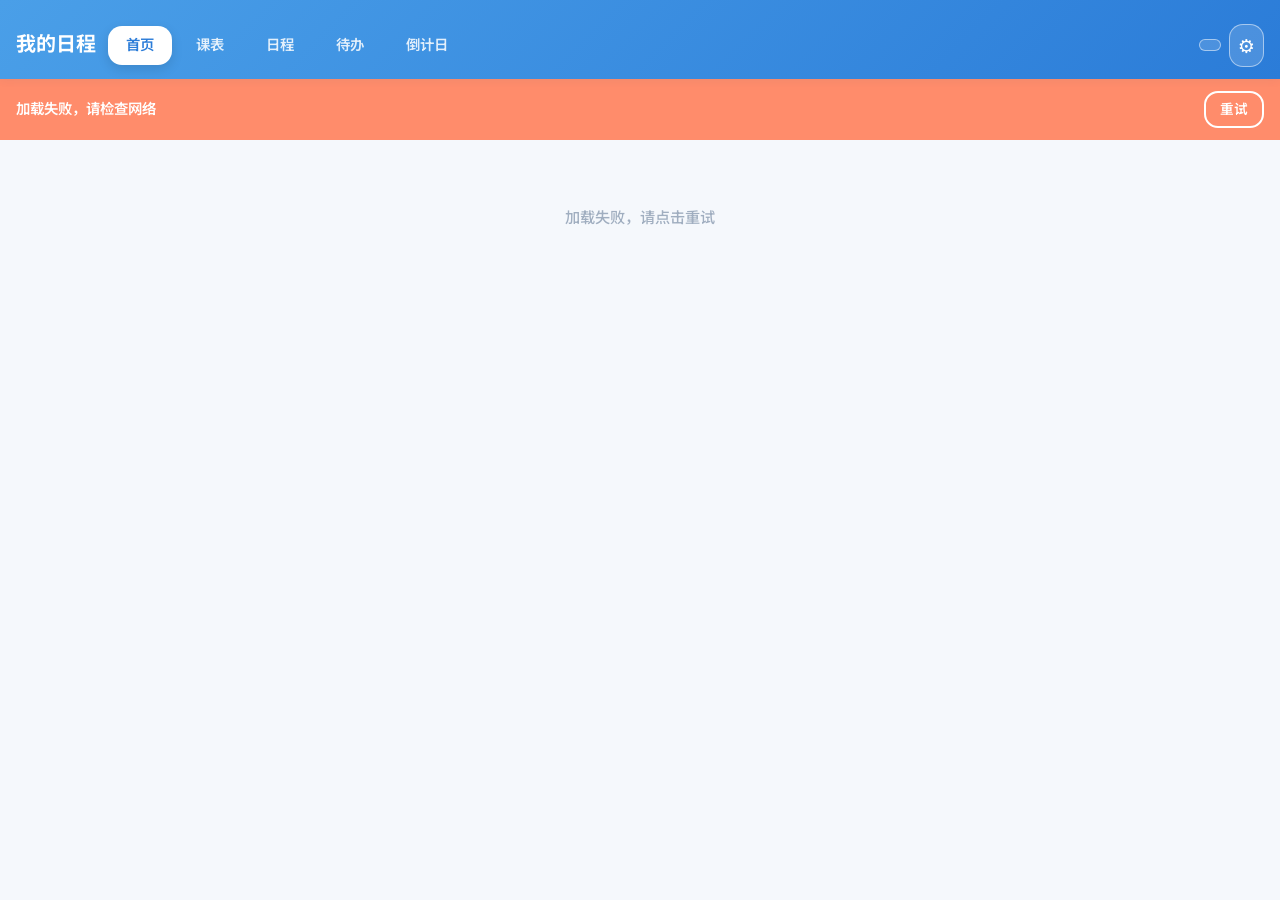
==== web/index.html @ 9f1f62eb "Initial commit: 个人日程管理系统（郭建琦/北航版本） - 周课表、日程活动、待办事项、倒计日功能 - 蓝白卡通可爱风格 UI - 包含北航 37 门课程数据（_seed_guo.jso" ====
<!DOCTYPE html>
<html lang="zh-CN">
<head>
  <meta charset="UTF-8">
  <meta name="viewport" content="width=device-width, initial-scale=1.0, viewport-fit=cover">
  <meta name="theme-color" content="#4A9FE8">
  <meta name="apple-mobile-web-app-status-bar-style" content="black-translucent">
  <title>我的日程</title>
  <link rel="stylesheet" href="css/styles.css">
</head>
<body>
  <div id="app">
    <header id="top-bar">
      <span class="app-title">我的日程</span>
      <nav id="tab-nav">
        <button class="tab active" data-tab="home">首页</button>
        <button class="tab" data-tab="timetable">课表</button>
        <button class="tab" data-tab="activities">日程</button>
        <button class="tab" data-tab="todos">待办</button>
        <button class="tab" data-tab="countdown">倒计日</button>
      </nav>
      <div class="top-right">
        <span id="week-info"></span>
        <button id="settings-btn" aria-label="设置">⚙</button>
      </div>
    </header>
    <main id="page-content">
      <p class="loading">加载中…</p>
    </main>
    <nav id="bottom-tabs">
      <button class="btab active" data-tab="home">首页</button>
      <button class="btab" data-tab="timetable">课表</button>
      <button class="btab" data-tab="activities">日程</button>
      <button class="btab" data-tab="todos">待办</button>
      <button class="btab" data-tab="countdown">倒计日</button>
    </nav>
  </div>
  <script type="module" src="js/app.js"></script>
</body>
</html>
---- web/css/styles.css ----
/* === Blue-White Cartoon Cute Design System === */
/* Fonts: Nunito (headings/numbers) + Noto Sans SC (body) */
@import url('https://fonts.googleapis.com/css2?family=Nunito:wght@400;500;600;700&family=Noto+Sans+SC:wght@400;500;600;700&display=swap');

/* === Design Tokens === */
:root {
  --primary: #4A9FE8;
  --primary-dark: #2B7CD8;
  --primary-light: #D6EBFF;

  --white: #FFFFFF;
  --bg-secondary: #F5F8FC;
  --border: #E2E8F0;
  --text-primary: #2D3748;
  --text-secondary: #4A5568;
  --text-muted: #A0AEC0;

  --accent-yellow: #FFD166;
  --accent-green: #6DD5B3;
  --accent-orange: #FF8C6B;
  --accent-purple: #A5B4FC;

  --radius-sm: 8px;
  --radius-md: 14px;
  --radius-lg: 20px;
  --radius-xl: 24px;
  --radius-full: 9999px;

  --shadow-sm: 0 2px 8px rgba(44,85,120,0.06);
  --shadow-md: 0 8px 24px rgba(44,85,120,0.12);
  --shadow-lg: 0 16px 48px rgba(44,85,120,0.18);

  --transition: all 0.25s cubic-bezier(0.4, 0, 0.2, 1);

  --font-head: 'Nunito', 'Noto Sans SC', 'PingFang SC', 'Microsoft YaHei', system-ui, sans-serif;
  --font-body: 'Noto Sans SC', 'Nunito', 'PingFang SC', 'Microsoft YaHei', system-ui, sans-serif;
}

/* === Base reset === */
*, *::before, *::after { box-sizing: border-box; margin: 0; padding: 0; }
html { font-size: 16px; -webkit-text-size-adjust: 100%; }
body {
  font-family: var(--font-body);
  color: var(--text-primary);
  background: var(--bg-secondary);
  line-height: 1.6;
  min-height: 100dvh;
}
button { font: inherit; cursor: pointer; border: none; background: none; }
a { color: var(--primary); text-decoration: none; font-weight: 600; }
a:hover { color: var(--primary-dark); }

/* === Layout === */
#app { display: flex; flex-direction: column; min-height: 100dvh; }

#top-bar {
  display: flex; align-items: center; gap: 12px;
  padding: 12px 16px;
  padding-top: calc(24px + env(safe-area-inset-top, 0px));
  background: linear-gradient(135deg, var(--primary) 0%, var(--primary-dark) 100%);
  border-bottom: none;
  box-shadow: var(--shadow-sm);
  position: sticky; top: 0; z-index: 100;
}
.app-title {
  font-family: var(--font-head);
  font-weight: 700; font-size: 1.25rem;
  color: var(--white);
  white-space: nowrap;
}
#tab-nav { display: none; gap: 6px; }
#tab-nav .tab {
  padding: 8px 18px;
  border: none;
  border-radius: var(--radius-md);
  font-family: var(--font-head);
  font-size: 0.9rem; font-weight: 600;
  color: rgba(255,255,255,0.85);
  background: transparent;
  transition: var(--transition);
}
#tab-nav .tab:hover {
  background: rgba(255,255,255,0.18);
  color: var(--white);
}
#tab-nav .tab.active {
  background: var(--white);
  color: var(--primary-dark);
  box-shadow: 0 4px 12px rgba(0,0,0,0.12);
}
.top-right { margin-left: auto; display: flex; align-items: center; gap: 8px; }
#week-info {
  font-family: var(--font-head);
  font-size: 0.8rem; font-weight: 600;
  color: var(--white);
  cursor: pointer;
  padding: 5px 10px;
  border: 1.5px solid rgba(255,255,255,0.5);
  background: rgba(255,255,255,0.15);
  border-radius: var(--radius-md);
  transition: var(--transition);
  white-space: nowrap;
}
#week-info:hover {
  background: rgba(255,255,255,0.28);
}
#settings-btn {
  font-size: 1.2rem;
  padding: 5px 8px;
  border: 1.5px solid rgba(255,255,255,0.5);
  background: rgba(255,255,255,0.15);
  border-radius: var(--radius-md);
  cursor: pointer;
  color: var(--white);
  transition: var(--transition);
}
#settings-btn:hover {
  background: rgba(255,255,255,0.28);
}

#page-content {
  flex: 1; padding: 16px; padding-bottom: 80px;
  max-width: 980px; width: 100%; margin: 0 auto;
}

#bottom-tabs {
  display: flex; position: fixed; bottom: 0; left: 0; right: 0;
  background: var(--white);
  border-top: 1px solid var(--border);
  box-shadow: 0 -2px 8px rgba(44,85,120,0.06);
  z-index: 100;
  padding: 6px 0 env(safe-area-inset-bottom, 0);
}
#bottom-tabs .btab {
  flex: 1; padding: 10px 0;
  font-family: var(--font-head);
  font-size: 0.9rem; font-weight: 600;
  color: var(--text-muted);
  text-align: center;
  transition: var(--transition);
  border-radius: var(--radius-md);
}
#bottom-tabs .btab.active {
  color: var(--primary);
  background: var(--primary-light);
}

.loading {
  text-align: center; padding: 40px;
  font-family: var(--font-head);
  font-weight: 600; font-size: 1rem;
  color: var(--text-secondary);
}
.empty-state {
  text-align: center; padding: 40px 20px;
  font-family: var(--font-body);
  font-weight: 500; font-size: 0.95rem;
  color: var(--text-muted);
}

.empty-state-card {
  text-align: center;
  padding: 32px 20px;
  background: var(--white);
  border: 2px dashed var(--border);
  border-radius: var(--radius-lg);
  margin-bottom: 8px;
}
.empty-state-card .empty-text {
  font-family: var(--font-head);
  font-size: 1rem; font-weight: 700;
  color: var(--text-secondary);
  margin-bottom: 4px;
}
.empty-state-card .empty-subtext {
  font-size: 0.85rem; font-weight: 500;
  color: var(--text-muted);
}

/* === Desktop === */
@media (min-width: 768px) {
  #tab-nav { display: flex; }
  #bottom-tabs { display: none; }
  #page-content { padding: 24px; padding-bottom: 40px; }
}

/* === Buttons === */
.btn {
  display: inline-flex; align-items: center; justify-content: center; gap: 6px;
  padding: 12px 28px;
  border: none;
  border-radius: var(--radius-md);
  font-family: var(--font-head);
  font-size: 0.95rem; font-weight: 600;
  box-shadow: var(--shadow-sm);
  transition: var(--transition);
}
.btn:active:not(:disabled) {
  transform: translateY(0);
  box-shadow: none;
}
.btn:disabled { opacity: 0.5; cursor: not-allowed; }
.btn-primary {
  background: var(--primary);
  color: var(--white);
  box-shadow: 0 4px 12px rgba(74,159,232,0.3);
}
.btn-primary:hover:not(:disabled) {
  background: var(--primary-dark);
  transform: translateY(-2px);
  box-shadow: 0 8px 20px rgba(74,159,232,0.4);
}
.btn-secondary {
  background: var(--white);
  color: var(--primary);
  border: 2px solid var(--primary);
}
.btn-secondary:hover:not(:disabled) {
  background: var(--primary-light);
  transform: translateY(-2px);
  border-color: var(--primary-dark);
}
.btn-danger {
  background: var(--accent-orange);
  color: var(--white);
  box-shadow: 0 4px 12px rgba(255,140,107,0.3);
}
.btn-danger:hover:not(:disabled) {
  background: #e67350;
  transform: translateY(-2px);
}
.btn-sm { padding: 8px 16px; font-size: 0.85rem; }
.btn-icon {
  padding: 8px;
  border: 2px solid var(--border);
  border-radius: var(--radius-md);
  background: var(--white);
  transition: var(--transition);
}
.btn-icon:hover {
  border-color: var(--primary);
  background: var(--primary-light);
  transform: translateY(-2px);
  box-shadow: var(--shadow-sm);
}

/* === Toast === */
.toast-container {
  position: fixed; bottom: 80px; left: 50%; transform: translateX(-50%);
  z-index: 1000; display: flex; flex-direction: column; gap: 8px; align-items: center;
}
@media (min-width: 768px) {
  .toast-container { bottom: 24px; }
}
.toast {
  padding: 12px 24px;
  border-radius: var(--radius-md);
  font-family: var(--font-head);
  font-size: 0.9rem; font-weight: 600;
  background: var(--text-primary); color: var(--white);
  box-shadow: var(--shadow-md);
  opacity: 0; transform: translateY(10px);
  transition: var(--transition);
}
.toast.show { opacity: 1; transform: translateY(0); }
.toast-error { background: var(--accent-orange); color: var(--white); }
.toast-success { background: var(--accent-green); color: var(--text-primary); }

/* === Confirm Dialog === */
.confirm-overlay { z-index: 500; }
.confirm-dialog {
  background: var(--white);
  border-radius: var(--radius-xl);
  padding: 32px;
  max-width: 340px; width: 90%;
  text-align: center;
  box-shadow: var(--shadow-lg);
}
.confirm-message {
  margin-bottom: 20px;
  font-family: var(--font-head);
  font-size: 1rem; font-weight: 600;
  color: var(--text-primary);
}
.confirm-actions { display: flex; gap: 12px; justify-content: center; }

/* === Modal === */
.modal-overlay {
  position: fixed; inset: 0;
  background: rgba(0,0,0,0.3);
  backdrop-filter: blur(4px);
  z-index: 400;
  display: flex; align-items: center; justify-content: center;
}
.modal {
  background: var(--white);
  border-radius: var(--radius-xl);
  width: 90%; max-width: 500px;
  max-height: 90vh;
  display: flex; flex-direction: column;
  overflow: hidden;
  box-shadow: var(--shadow-lg);
}
.modal-header {
  display: flex; align-items: center; justify-content: space-between;
  padding: 20px 24px;
  border-bottom: 1px solid var(--border);
  background: var(--primary-light);
}
.modal-title {
  font-family: var(--font-head);
  font-size: 1.15rem; font-weight: 700;
  color: var(--primary-dark);
}
.modal-close {
  font-size: 1.5rem; font-weight: 700;
  color: var(--text-secondary);
  padding: 4px 8px;
  border: none;
  background: var(--white);
  border-radius: var(--radius-sm);
  transition: var(--transition);
}
.modal-close:hover { background: var(--accent-orange); color: var(--white); }
.modal-body { padding: 24px; overflow-y: auto; flex: 1; }

@media (max-width: 767px) {
  .modal-overlay { align-items: flex-end; }
  .modal-sheet {
    border-radius: var(--radius-xl) var(--radius-xl) 0 0;
    width: 100%; max-width: 100%;
    max-height: 85vh;
    margin-bottom: env(safe-area-inset-bottom, 0);
  }
}

/* === Form === */
.form-group { margin-bottom: 16px; }
.form-label {
  display: block;
  font-family: var(--font-head);
  font-size: 0.9rem; font-weight: 600;
  color: var(--text-primary);
  margin-bottom: 6px;
}
.form-input, .form-select, .form-textarea {
  width: 100%; padding: 10px 14px;
  border: 2px solid var(--border);
  border-radius: var(--radius-md);
  font-family: var(--font-body);
  font-size: 0.9rem;
  background: var(--white);
  transition: var(--transition);
}
.form-input:focus, .form-select:focus, .form-textarea:focus {
  outline: none;
  border-color: var(--primary);
  box-shadow: 0 0 0 4px rgba(74,159,232,0.15);
}
.form-textarea { resize: vertical; min-height: 80px; }
.form-row { display: flex; gap: 12px; }
.form-row > * { flex: 1; }
.form-hint {
  font-size: 0.8rem; color: var(--text-muted);
  margin-top: 4px;
  font-weight: 500;
}
.form-check { display: flex; align-items: center; gap: 8px; }
.form-check input[type="checkbox"] {
  width: 20px; height: 20px;
  border: 2px solid var(--border);
  border-radius: var(--radius-sm);
  accent-color: var(--primary);
}

/* === Skeleton === */
.skeleton-row { display: flex; gap: 12px; margin-bottom: 12px; }
.skeleton-block {
  height: 16px;
  background: var(--primary-light);
  border-radius: var(--radius-sm);
  animation: skeleton-pulse 1.2s ease-in-out infinite;
}
@keyframes skeleton-pulse {
  0% { opacity: 1; }
  50% { opacity: 0.4; }
  100% { opacity: 1; }
}

/* === Error Banner === */
.error-banner {
  display: flex; align-items: center; gap: 12px;
  padding: 12px 16px;
  background: var(--accent-orange);
  color: var(--white);
  font-family: var(--font-head);
  font-size: 0.9rem; font-weight: 600;
}
.error-text { flex: 1; }
.btn-retry {
  padding: 6px 14px;
  border: 2px solid var(--white);
  border-radius: var(--radius-md);
  color: var(--white);
  background: transparent;
  font-family: var(--font-head);
  font-size: 0.85rem; font-weight: 600;
  transition: var(--transition);
}
.btn-retry:hover { background: var(--white); color: var(--accent-orange); }

/* === Reminder Banner === */
.reminder-banner {
  display: flex; align-items: center; gap: 8px;
  padding: 12px 16px;
  background: var(--primary);
  font-family: var(--font-head);
  font-size: 0.9rem; font-weight: 600;
  color: var(--white);
  animation: slide-down 0.3s cubic-bezier(0.4, 0, 0.2, 1);
}
@keyframes slide-down {
  from { transform: translateY(-100%); opacity: 0; }
  to { transform: translateY(0); opacity: 1; }
}
.reminder-banner .reminder-text { flex: 1; }
.reminder-banner .btn-view {
  color: var(--white);
  font-weight: 700;
  border: 2px solid var(--white);
  padding: 4px 10px;
  background: transparent;
  border-radius: var(--radius-md);
  transition: var(--transition);
}
.reminder-banner .btn-view:hover { background: var(--white); color: var(--primary); }
.reminder-banner .btn-dismiss {
  color: var(--white);
  font-size: 1.3rem; font-weight: 700;
  border: 2px solid var(--white);
  padding: 2px 8px;
  border-radius: var(--radius-sm);
  transition: var(--transition);
}
.reminder-banner .btn-dismiss:hover { background: var(--white); color: var(--primary); }

/* === Timetable Grid === */
.timetable-toolbar {
  display: flex; align-items: center; justify-content: center; gap: 6px;
  padding: 10px 0; margin-bottom: 12px;
  flex-wrap: nowrap;
}
.timetable-toolbar .btn-sm {
  padding: 5px 10px;
  font-size: 0.8rem;
  white-space: nowrap;
}
.timetable-toolbar .week-label {
  font-family: var(--font-head);
  font-size: 0.9rem; font-weight: 700;
  min-width: 50px; text-align: center;
  color: var(--primary-dark);
}

.timetable-grid {
  display: grid; grid-template-columns: 48px repeat(7, 1fr);
  border: 1px solid var(--border);
  border-radius: var(--radius-lg);
  overflow: hidden;
  background: var(--white);
  box-shadow: var(--shadow-sm);
}
.grid-header {
  padding: 10px 4px; text-align: center;
  font-family: var(--font-head);
  font-size: 0.8rem; font-weight: 600;
  background: var(--bg-secondary);
  border-bottom: 1px solid var(--border);
  border-right: 1px solid var(--border);
  color: var(--text-secondary);
}
.grid-header:last-child { border-right: none; }
.grid-header.today {
  background: var(--primary-light);
  color: var(--primary-dark);
  font-weight: 700;
}
.grid-header .holiday-badge {
  display: inline-block;
  font-size: 0.65rem; font-weight: 700;
  background: var(--accent-orange);
  color: var(--white);
  padding: 1px 5px;
  border-radius: var(--radius-full);
  margin-left: 2px;
}
.grid-period-label {
  padding: 4px; text-align: center;
  font-family: var(--font-head);
  font-size: 0.7rem; font-weight: 600;
  color: var(--text-secondary);
  border-right: 1px solid var(--border);
  border-bottom: 1px solid var(--border);
  display: flex; flex-direction: column; justify-content: center; align-items: center;
  min-height: 40px;
  background: var(--bg-secondary);
}
.grid-cell {
  border-right: 1px solid var(--border);
  border-bottom: 1px solid var(--border);
  min-height: 40px;
  position: relative;
}
.grid-cell.today-col { background: #f0f9ff; }

.course-block {
  position: absolute; left: 2px; right: 2px; top: 2px;
  border: none;
  border-radius: var(--radius-sm);
  padding: 4px 6px;
  font-family: var(--font-head);
  font-size: 0.75rem; font-weight: 600;
  color: var(--white);
  overflow: hidden; cursor: pointer;
  display: flex; flex-direction: column; gap: 1px;
  z-index: 10;
  box-shadow: var(--shadow-sm);
  transition: var(--transition);
}
.course-block:hover {
  transform: translateY(-2px);
  box-shadow: var(--shadow-md);
}
.course-block .block-name { font-weight: 700; line-height: 1.2; }
.course-block .block-location { font-size: 0.65rem; opacity: 0.9; font-weight: 500; }
.course-block .block-parity {
  position: absolute; top: 2px; right: 4px;
  font-size: 0.6rem; font-weight: 700;
  background: rgba(255,255,255,0.3);
  padding: 0 4px;
  border-radius: var(--radius-full);
}

/* Now indicator line */
.now-line {
  position: absolute; left: 0; right: 0; height: 2px;
  background: var(--accent-orange);
  z-index: 20; pointer-events: none;
}
.now-line::before {
  content: ''; position: absolute; left: -5px; top: -4px;
  width: 10px; height: 10px;
  border: none;
  border-radius: 50%;
  background: var(--accent-orange);
  box-shadow: 0 2px 4px rgba(255,140,107,0.4);
}

@media (max-width: 767px) {
  .timetable-grid { display: none; }
}

/* === Timetable Table (Mobile) === */
.timetable-table-wrap {
  overflow-x: auto;
  -webkit-overflow-scrolling: touch;
}
.tt-table {
  width: 100%;
  min-width: 640px;
  border-collapse: collapse;
  border: 1px solid var(--border);
  border-radius: var(--radius-lg);
  box-shadow: var(--shadow-sm);
  table-layout: fixed;
}
.tt-table th,
.tt-table td {
  border: 1px solid var(--border);
  padding: 0;
  vertical-align: top;
}
.tt-th-time {
  width: 44px;
  min-width: 44px;
  background: var(--bg-secondary);
  font-family: var(--font-head);
  font-size: 0.7rem;
  font-weight: 700;
  text-align: center;
  padding: 6px 2px;
  color: var(--text-secondary);
}
.tt-th-day {
  background: var(--bg-secondary);
  font-family: var(--font-head);
  font-size: 0.75rem;
  font-weight: 600;
  text-align: center;
  padding: 6px 2px;
  color: var(--text-secondary);
}
.tt-th-day.today {
  background: var(--primary-light);
  color: var(--primary-dark);
}
.tt-day-name {
  display: block;
  font-size: 0.8rem;
  font-weight: 700;
}
.tt-day-date {
  display: block;
  font-size: 0.65rem;
  font-weight: 500;
  color: var(--text-muted);
}
.tt-th-day.today .tt-day-date {
  color: var(--primary-dark);
}
.tt-holiday {
  display: inline-block;
  font-size: 0.6rem;
  font-weight: 700;
  background: var(--accent-orange);
  color: var(--white);
  padding: 0 4px;
  border-radius: var(--radius-full);
  margin-top: 1px;
}
.tt-td-time {
  background: var(--bg-secondary);
  text-align: center;
  padding: 4px 2px;
  font-family: var(--font-head);
}
.tt-period-num {
  display: block;
  font-size: 0.8rem;
  font-weight: 700;
  color: var(--text-primary);
}
.tt-period-time {
  display: block;
  font-size: 0.6rem;
  font-weight: 500;
  color: var(--text-muted);
}
.tt-cell {
  min-height: 36px;
  position: relative;
  padding: 2px;
}
.tt-cell.today-col {
  background: #f0f9ff;
}
.tt-course {
  position: absolute;
  top: 2px;
  left: 2px;
  right: 2px;
  bottom: 2px;
  padding: 4px 6px;
  border: none;
  border-radius: var(--radius-sm);
  font-family: var(--font-head);
  font-size: 0.7rem;
  font-weight: 600;
  color: var(--white);
  cursor: pointer;
  display: flex;
  flex-direction: column;
  gap: 1px;
  box-shadow: var(--shadow-sm);
  overflow: hidden;
  justify-content: center;
  transition: var(--transition);
}
.tt-course:hover {
  transform: translateY(-2px);
  box-shadow: var(--shadow-md);
}
.tt-course-name {
  font-weight: 700;
  line-height: 1.2;
  word-break: break-all;
}
.tt-course-loc {
  font-size: 0.6rem;
  opacity: 0.9;
  font-weight: 500;
}
.tt-course-parity {
  position: absolute;
  top: 2px;
  right: 3px;
  font-size: 0.55rem;
  font-weight: 700;
  background: rgba(255,255,255,0.3);
  padding: 0 4px;
  border-radius: var(--radius-full);
}

@media (min-width: 768px) {
  .timetable-table-wrap { display: none; }
}

/* === Course Card (Day List & Timeline) === */
.course-card {
  display: flex; gap: 12px; padding: 16px;
  background: var(--white);
  border: 2px solid var(--border);
  border-radius: var(--radius-lg);
  border-left-width: 5px;
  cursor: pointer;
  box-shadow: var(--shadow-sm);
  transition: var(--transition);
}
.course-card:hover {
  transform: translateY(-4px);
  box-shadow: var(--shadow-md);
  border-left-color: var(--primary);
}
.course-card .card-time {
  min-width: 60px;
  font-family: var(--font-head);
  font-size: 0.85rem; font-weight: 700;
  color: var(--text-primary);
  display: flex; flex-direction: column; align-items: center;
}
.course-card .card-time .period-num {
  font-size: 0.75rem; color: var(--text-muted); font-weight: 600;
}
.course-card .card-body { flex: 1; }
.course-card .card-name {
  font-family: var(--font-head);
  font-weight: 700; font-size: 1rem;
  color: var(--text-primary);
}
.course-card .card-location {
  font-size: 0.85rem; color: var(--text-secondary); font-weight: 500;
}
.course-card .card-teacher {
  font-size: 0.8rem; color: var(--text-muted); font-weight: 500;
}
.course-card .card-status {
  font-family: var(--font-head);
  font-size: 0.75rem; font-weight: 700;
  padding: 4px 10px;
  border-radius: var(--radius-full);
}
.status-now { background: var(--accent-green); color: var(--text-primary); }
.status-next { background: rgba(74, 159, 232, 0.13); color: var(--primary); }

/* === Activity Card === */
.activity-card {
  display: flex; gap: 12px; padding: 16px;
  background: var(--white);
  border: 2px solid var(--border);
  border-radius: var(--radius-lg);
  cursor: pointer;
  box-shadow: var(--shadow-sm);
  transition: var(--transition);
}
.activity-card:hover {
  transform: translateY(-4px);
  box-shadow: var(--shadow-md);
  border-color: var(--primary);
}
.activity-card .card-time {
  min-width: 60px;
  font-family: var(--font-head);
  font-size: 0.85rem; font-weight: 700;
  color: var(--text-primary);
  display: flex; flex-direction: column; align-items: center;
}
.activity-card .card-time .all-day-badge {
  font-family: var(--font-head);
  font-size: 0.75rem; font-weight: 700;
  background: var(--primary-light);
  color: var(--primary-dark);
  padding: 3px 8px;
  border-radius: var(--radius-full);
}
.activity-card .card-body { flex: 1; }
.activity-card .card-title {
  font-family: var(--font-head);
  font-weight: 700; font-size: 1rem;
  color: var(--text-primary);
}
.activity-card .card-location {
  font-size: 0.85rem; color: var(--text-secondary); font-weight: 500;
}
.activity-card .card-note {
  font-size: 0.8rem; color: var(--text-muted);
  margin-top: 2px; font-weight: 500;
}
.activity-card .card-tags { display: flex; gap: 4px; margin-top: 6px; }
.tag-chip {
  font-family: var(--font-head);
  font-size: 0.75rem; font-weight: 600;
  padding: 3px 10px;
  border-radius: var(--radius-full);
  color: var(--white);
}
.activity-card .remind-icon {
  font-size: 0.85rem;
  color: var(--accent-yellow);
}

/* === Activity Group === */
.activity-group { margin-bottom: 16px; }
.activity-group-header {
  font-family: var(--font-head);
  font-size: 0.95rem; font-weight: 700;
  color: var(--text-primary);
  padding: 10px 0;
  border-bottom: 2px dashed var(--primary);
  margin-bottom: 8px;
  display: flex; align-items: center; gap: 8px;
}
.activity-group-header .date-badge {
  font-size: 0.8rem; color: var(--text-muted); font-weight: 600;
}
.history-toggle {
  display: flex; align-items: center; gap: 8px;
  padding: 10px 0;
  font-family: var(--font-head);
  font-size: 0.9rem; font-weight: 600;
  color: var(--text-muted);
  cursor: pointer;
  transition: var(--transition);
}
.history-toggle:hover { color: var(--primary); }
.history-section .activity-card { opacity: 0.5; }

/* === Tag Filter === */
.tag-filter {
  display: flex; gap: 6px; overflow-x: auto; padding: 8px 0;
  scrollbar-width: none;
}
.tag-filter::-webkit-scrollbar { display: none; }
.tag-filter-chip {
  flex-shrink: 0; padding: 8px 16px;
  border: 2px solid var(--border);
  border-radius: var(--radius-full);
  font-family: var(--font-head);
  font-size: 0.85rem; font-weight: 600;
  background: var(--white);
  color: var(--text-secondary);
  transition: var(--transition);
}
.tag-filter-chip:hover {
  border-color: var(--primary);
  color: var(--primary);
}
.tag-filter-chip:active {
  transform: scale(0.95);
}
.tag-filter-chip.active {
  background: var(--primary);
  color: var(--white);
  border-color: var(--primary);
}

/* === Home Page === */
.home-header { margin-bottom: 24px; }
.home-header .today-date {
  font-family: var(--font-head);
  font-size: 2rem; font-weight: 700;
  color: var(--primary-dark);
}
.home-header .today-weekday {
  font-family: var(--font-head);
  font-size: 1rem; font-weight: 700;
  color: var(--primary-dark);
  margin-left: 8px;
  padding: 4px 12px;
  background: var(--accent-yellow);
  border-radius: var(--radius-full);
}
.home-header .semester-info {
  font-family: var(--font-body);
  font-size: 0.9rem; font-weight: 500;
  color: var(--text-secondary);
  margin-top: 6px;
}
.home-header .holiday-badge-lg {
  display: inline-block;
  font-family: var(--font-head);
  font-size: 0.8rem; font-weight: 700;
  background: var(--accent-orange);
  color: var(--white);
  padding: 4px 12px;
  border-radius: var(--radius-full);
  margin-left: 8px;
}

.home-holiday-notice {
  padding: 16px;
  background: var(--accent-yellow);
  border-radius: var(--radius-lg);
  font-family: var(--font-head);
  font-size: 0.95rem; font-weight: 600;
  color: #8B6914;
  margin-bottom: 16px;
  box-shadow: var(--shadow-sm);
}

.holiday-banner {
  text-align: center;
  padding: 14px 20px;
  margin: 16px 0 20px;
  background: linear-gradient(135deg, #FFE5B4 0%, #FFD166 100%);
  border-radius: var(--radius-lg);
  font-family: var(--font-head);
  font-size: 1.05rem;
  font-weight: 700;
  color: #8B6914;
  box-shadow: var(--shadow-sm);
  letter-spacing: 0.5px;
}

/* === Next Upcoming Card === */
.next-upcoming-section { margin-bottom: 24px; }
.next-upcoming-card {
  display: flex; flex-direction: column; gap: 8px;
  padding: 20px;
  background: var(--white);
  border: 2px solid var(--border);
  border-radius: var(--radius-lg);
  border-left-width: 5px;
  box-shadow: var(--shadow-sm);
  transition: var(--transition);
}
.next-upcoming-card:hover {
  box-shadow: var(--shadow-md);
  transform: translateY(-2px);
}
.next-upcoming-card.empty {
  border-left-width: 3px;
  border-left-color: var(--text-muted);
}
.next-upcoming-card .next-header {
  display: flex; align-items: center; justify-content: space-between;
}
.next-upcoming-card .next-label {
  font-family: var(--font-head);
  font-size: 0.8rem; font-weight: 700;
  color: var(--text-muted);
}
.next-upcoming-card .next-empty {
  font-family: var(--font-head);
  font-size: 0.95rem; font-weight: 600;
  color: var(--text-muted);
}
.next-upcoming-card .next-body {
  display: flex; align-items: center; gap: 12px; flex-wrap: wrap;
}
.next-upcoming-card .next-time {
  font-family: var(--font-head);
  font-size: 1.2rem; font-weight: 700;
  color: var(--primary-dark);
}
.next-upcoming-card .next-name {
  font-family: var(--font-head);
  font-size: 1.15rem; font-weight: 700;
  color: var(--text-primary);
}
.next-upcoming-card .next-location {
  font-family: var(--font-body);
  font-size: 0.9rem; font-weight: 500;
  color: var(--text-secondary);
}
.next-upcoming-card .next-period {
  font-family: var(--font-head);
  font-size: 0.8rem; font-weight: 600;
  color: var(--primary-dark);
  padding: 3px 10px;
  background: var(--primary-light);
  border-radius: var(--radius-full);
}

/* === Today Overview === */
.today-overview { margin-bottom: 24px; }
.today-overview > .section-title {
  font-family: var(--font-head);
  font-size: 1.05rem; font-weight: 700;
  color: var(--text-primary);
  margin-bottom: 12px;
  padding-bottom: 8px;
  border-bottom: 2px dashed var(--primary);
}

.timeline-section { margin-bottom: 16px; }
.timeline-section .sub-section-title,
.today-todos-section .sub-section-title,
.today-countdown-section .sub-section-title {
  font-family: var(--font-head);
  font-size: 0.85rem; font-weight: 700;
  color: var(--text-muted);
  margin-bottom: 8px;
}
.timeline-section .section-title {
  font-family: var(--font-head);
  font-size: 0.9rem; font-weight: 700;
  color: var(--text-secondary);
  margin-bottom: 8px;
}

/* === Today Todos Section === */
.today-todos-section { }
.today-todos-section .section-title {
  font-family: var(--font-head);
  font-size: 0.9rem; font-weight: 700;
  color: var(--text-secondary);
  margin-bottom: 8px;
}

@media (min-width: 768px) {
  .today-overview .timeline-section,
  .today-overview .today-todos-section {
    display: inline-block;
    vertical-align: top;
    width: calc(50% - 12px);
  }
  .today-overview .timeline-section { margin-right: 24px; }
}

/* === Settings === */
.settings-section { margin-bottom: 24px; }
.settings-section .section-title {
  font-family: var(--font-head);
  font-size: 1.05rem; font-weight: 700;
  margin-bottom: 12px;
  padding-bottom: 8px;
  border-bottom: 2px dashed var(--primary);
  color: var(--text-primary);
}
.settings-row {
  display: flex; align-items: center; justify-content: space-between;
  padding: 12px 0;
  border-bottom: 1px solid var(--border);
}
.settings-row .label {
  font-family: var(--font-head);
  font-size: 0.95rem; font-weight: 600;
  color: var(--text-primary);
}
.settings-row .value {
  font-family: var(--font-head);
  font-size: 0.9rem; font-weight: 600;
  color: var(--text-secondary);
}

/* === FAB (Floating Action Button) === */
.fab {
  position: fixed; right: 20px; bottom: 90px;
  width: 56px; height: 56px;
  border: none;
  border-radius: 50%;
  background: var(--primary);
  color: var(--white);
  font-size: 1.8rem; font-weight: 700;
  display: flex; align-items: center; justify-content: center;
  box-shadow: 0 6px 16px rgba(74,159,232,0.4);
  z-index: 50;
  transition: var(--transition);
}
.fab:hover {
  background: var(--primary-dark);
  transform: translateY(-3px);
  box-shadow: 0 8px 20px rgba(74,159,232,0.5);
}
.fab:active {
  transform: translateY(0);
  box-shadow: 0 4px 12px rgba(74,159,232,0.3);
}
@media (min-width: 768px) {
  .fab { bottom: 32px; }
}

/* === Color Picker === */
.color-picker { display: flex; gap: 8px; flex-wrap: wrap; }
.color-swatch {
  width: 32px; height: 32px;
  border: 2px solid var(--border);
  border-radius: var(--radius-md);
  cursor: pointer;
  box-shadow: var(--shadow-sm);
  transition: var(--transition);
}
.color-swatch:hover {
  transform: scale(1.1);
  box-shadow: var(--shadow-md);
}
.color-swatch.selected {
  border-color: var(--primary);
  box-shadow: 0 0 0 3px var(--primary-light);
}

/* === Page Header === */
.page-header {
  display: flex; align-items: center; justify-content: space-between;
  margin-bottom: 16px;
}
.page-title {
  font-family: var(--font-head);
  font-size: 1.4rem; font-weight: 700;
  color: var(--primary-dark);
}

/* === Todo Page === */
.todo-filter {
  display: flex; gap: 6px; padding: 8px 0;
}
.todo-filter-chip {
  padding: 8px 16px;
  border: 2px solid var(--border);
  border-radius: var(--radius-full);
  font-family: var(--font-head);
  font-size: 0.85rem; font-weight: 600;
  background: var(--white);
  color: var(--text-secondary);
  transition: var(--transition);
}
.todo-filter-chip:hover {
  border-color: var(--primary);
  color: var(--primary);
}
.todo-filter-chip:active {
  transform: scale(0.95);
}
.todo-filter-chip.active {
  background: var(--primary);
  color: var(--white);
  border-color: var(--primary);
}

/* === Todo Progress Bar === */
.todo-progress-container {
  display: flex;
  align-items: center;
  gap: 12px;
  margin: 12px 0 16px;
  padding: 0 4px;
}

.todo-progress-bar {
  flex: 1;
  height: 8px;
  background: var(--bg-secondary);
  border-radius: var(--radius-full);
  overflow: hidden;
  border: 1px solid var(--border);
}

.todo-progress-fill {
  height: 100%;
  background: linear-gradient(90deg, var(--accent-green) 0%, var(--primary) 100%);
  border-radius: var(--radius-full);
  transition: width 0.4s cubic-bezier(0.4, 0, 0.2, 1);
}

.todo-progress-text {
  font-size: 0.8rem;
  font-weight: 600;
  color: var(--text-secondary);
  white-space: nowrap;
  min-width: 70px;
  text-align: right;
}

.todo-card {
  display: flex; align-items: flex-start; gap: 12px;
  padding: 16px;
  background: var(--white);
  border: 2px solid var(--border);
  border-radius: var(--radius-lg);
  margin-bottom: 8px;
  box-shadow: var(--shadow-sm);
  transition: var(--transition);
  touch-action: none;
}
.todo-card:hover {
  transform: translateY(-3px);
  box-shadow: var(--shadow-md);
  border-color: var(--primary);
}
.todo-card.completed { opacity: 0.5; }
.todo-card.completed .todo-title { text-decoration: line-through; }
.todo-card.overdue {
  border-left-width: 5px;
  border-left-color: var(--accent-orange);
}
.todo-card.dragging {
  opacity: 0.3;
  transform: none;
}
.todo-card.drag-over-top {
  border-top: 3px solid var(--primary);
  margin-top: -3px;
}
.todo-card.drag-over-bottom {
  border-bottom: 3px solid var(--primary);
  margin-bottom: 5px;
}

.todo-drag-handle {
  display: flex; align-items: center; justify-content: center;
  flex-shrink: 0;
  padding: 4px;
  color: var(--text-muted);
  cursor: grab;
  border-radius: var(--radius-sm);
  transition: var(--transition);
  touch-action: none;
}
.todo-drag-handle:hover {
  color: var(--primary);
  background: var(--primary-light);
}
.todo-drag-handle:active {
  cursor: grabbing;
}

.todo-check { padding-top: 2px; }
.todo-check input[type="checkbox"] {
  width: 22px; height: 22px;
  border: 2px solid var(--border);
  border-radius: var(--radius-sm);
  cursor: pointer;
  accent-color: var(--primary);
}

.todo-body { flex: 1; min-width: 0; }
.todo-title-row {
  display: flex; align-items: center; gap: 8px; margin-bottom: 4px;
}
.todo-title {
  font-family: var(--font-head);
  font-weight: 700; font-size: 1rem;
  color: var(--text-primary);
  overflow: hidden; text-overflow: ellipsis; white-space: nowrap;
}
.todo-priority {
  font-family: var(--font-head);
  font-size: 0.7rem; font-weight: 700;
  color: var(--white);
  padding: 2px 10px;
  border-radius: var(--radius-full);
  flex-shrink: 0;
}
.todo-meta {
  display: flex; gap: 8px;
  font-family: var(--font-head);
  font-size: 0.8rem; font-weight: 600;
  color: var(--text-secondary);
  flex-wrap: wrap;
}
.todo-due { }
.due-overdue {
  color: var(--accent-orange);
  font-weight: 700;
}
.todo-repeat {
  background: var(--primary);
  color: var(--white);
  padding: 2px 8px;
  border-radius: var(--radius-full);
  font-weight: 700;
}
.todo-remind { color: var(--accent-yellow); }
.todo-note {
  font-size: 0.8rem; color: var(--text-muted);
  margin-top: 4px;
  overflow: hidden; text-overflow: ellipsis; white-space: nowrap;
  font-weight: 500;
}

.todo-actions {
  display: flex; gap: 4px; flex-shrink: 0;
}

.todo-priority-picker {
  display: flex; gap: 8px;
}
.priority-option {
  padding: 8px 18px;
  border: 2px solid var(--border);
  border-radius: var(--radius-full);
  font-family: var(--font-head);
  font-size: 0.9rem; font-weight: 600;
  background: var(--white);
  color: var(--text-secondary);
  transition: var(--transition);
}
.priority-option:hover {
  border-color: var(--primary);
  color: var(--primary);
}
.priority-option:active {
  transform: scale(0.95);
}
.priority-option.selected {
  background: color-mix(in srgb, var(--pcolor) 20%, white);
  color: var(--pcolor);
  border-color: var(--pcolor);
  box-shadow: 0 4px 12px color-mix(in srgb, var(--pcolor) 30%, transparent);
  font-weight: 700;
}

/* === Countdown Page === */
.countdown-card {
  display: flex;
  align-items: center;
  gap: 16px;
  padding: 16px 20px;
  background: var(--white);
  border-radius: var(--radius-lg);
  box-shadow: var(--shadow-sm);
  margin-bottom: 10px;
  border-left: 4px solid var(--cat-color, var(--primary));
  transition: var(--transition);
}
.countdown-card:hover {
  box-shadow: var(--shadow-md);
  transform: translateY(-2px);
}
.countdown-card.past {
  opacity: 0.6;
  border-left-color: var(--text-muted);
}
.countdown-days {
  display: flex;
  flex-direction: column;
  align-items: center;
  min-width: 60px;
  flex-shrink: 0;
}
.countdown-num {
  font-family: var(--font-head);
  font-size: 2rem;
  font-weight: 700;
  color: var(--cat-color, var(--primary));
  line-height: 1;
}
.countdown-past .countdown-num {
  color: var(--text-muted);
}
.countdown-today .countdown-num {
  font-size: 1.2rem;
  color: var(--accent-orange);
}
.countdown-unit {
  font-family: var(--font-head);
  font-size: 0.8rem;
  font-weight: 600;
  color: var(--text-muted);
  margin-top: 2px;
}
.countdown-info {
  flex: 1;
  min-width: 0;
}
.countdown-title-row {
  display: flex;
  align-items: center;
  gap: 8px;
  margin-bottom: 4px;
}
.countdown-title {
  font-family: var(--font-head);
  font-size: 1rem;
  font-weight: 600;
  color: var(--text-primary);
  overflow: hidden;
  text-overflow: ellipsis;
  white-space: nowrap;
}
.countdown-cat {
  padding: 2px 10px;
  border-radius: var(--radius-full);
  font-size: 0.75rem;
  font-weight: 600;
  color: var(--white);
  white-space: nowrap;
  flex-shrink: 0;
}
.countdown-meta {
  font-size: 0.85rem;
  font-weight: 500;
  color: var(--text-muted);
}
.countdown-actions {
  display: flex;
  gap: 4px;
  flex-shrink: 0;
}
.countdown-past-section {
  margin-top: 24px;
}

.cd-category-picker {
  display: flex;
  flex-wrap: wrap;
  gap: 8px;
}
.cd-cat-option {
  padding: 8px 16px;
  border: 2px solid var(--border);
  border-radius: var(--radius-full);
  font-family: var(--font-head);
  font-size: 0.85rem;
  font-weight: 600;
  background: var(--white);
  color: var(--text-secondary);
  transition: var(--transition);
}
.cd-cat-option:hover {
  border-color: var(--cat-color);
  color: var(--cat-color);
}
.cd-cat-option.selected {
  background: color-mix(in srgb, var(--cat-color) 20%, white);
  color: var(--cat-color);
  border-color: var(--cat-color);
  box-shadow: 0 4px 12px color-mix(in srgb, var(--cat-color) 30%, transparent);
  font-weight: 700;
}

/* === Home Countdown Card === */
.home-countdown-card {
  display: flex;
  align-items: center;
  gap: 12px;
  padding: 12px 16px;
  background: var(--white);
  border-radius: var(--radius-md);
  box-shadow: var(--shadow-sm);
  margin-bottom: 8px;
  border-left: 3px solid var(--cat-color, var(--primary));
}
.home-cd-days {
  font-family: var(--font-head);
  font-size: 1.5rem;
  font-weight: 700;
  color: var(--cat-color, var(--primary));
  min-width: 40px;
  text-align: center;
}
.home-cd-info {
  flex: 1;
  min-width: 0;
}
.home-cd-title {
  font-family: var(--font-head);
  font-size: 0.9rem;
  font-weight: 600;
  color: var(--text-primary);
  overflow: hidden;
  text-overflow: ellipsis;
  white-space: nowrap;
}
.home-cd-date {
  font-size: 0.8rem;
  font-weight: 500;
  color: var(--text-muted);
}
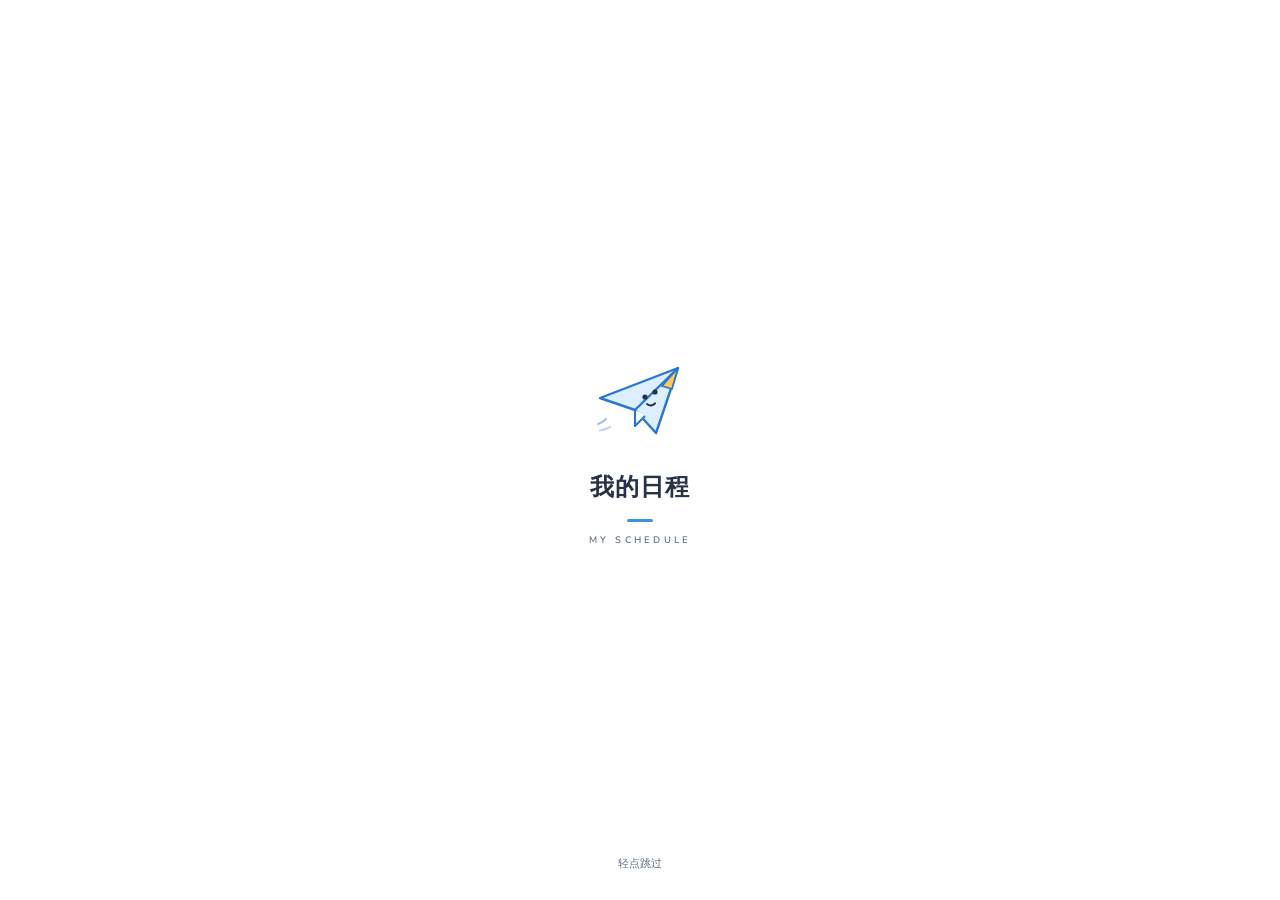
==== commit 4fd63f99: "chore: initialize clean my-schedule repository" ====
--- a/web/index.html
+++ b/web/index.html
@@ -2,16 +2,22 @@
 <html lang="zh-CN">
 <head>
   <meta charset="UTF-8">
-  <meta name="viewport" content="width=device-width, initial-scale=1.0, viewport-fit=cover">
-  <meta name="theme-color" content="#4A9FE8">
-  <meta name="apple-mobile-web-app-status-bar-style" content="black-translucent">
+  <meta name="viewport" content="width=device-width, initial-scale=1.0, maximum-scale=1.0, user-scalable=no, viewport-fit=cover">
+  <meta name="theme-color" content="#F3F7FC">
+  <meta name="apple-mobile-web-app-status-bar-style" content="default">
   <title>我的日程</title>
   <link rel="stylesheet" href="css/styles.css">
+  <link rel="stylesheet" href="css/components.css">
+  <link rel="stylesheet" href="css/pages.css">
+  <link rel="stylesheet" href="css/splash.css">
 </head>
 <body>
   <div id="app">
     <header id="top-bar">
-      <span class="app-title">我的日程</span>
+      <div class="brand">
+        <span class="brand-mark" id="brand-mark" aria-hidden="true"></span>
+        <span class="app-title">我的日程</span>
+      </div>
       <nav id="tab-nav">
         <button class="tab active" data-tab="home">首页</button>
         <button class="tab" data-tab="timetable">课表</button>
@@ -21,18 +27,33 @@
       </nav>
       <div class="top-right">
         <span id="week-info"></span>
-        <button id="settings-btn" aria-label="设置">⚙</button>
+        <button id="settings-btn" aria-label="设置"><svg viewBox="0 0 24 24" fill="none" stroke="currentColor" stroke-width="1.75" stroke-linecap="round" stroke-linejoin="round" aria-hidden="true"><circle cx="12" cy="12" r="3"/><path d="M19.4 15a1.65 1.65 0 0 0 .33 1.82l.06.06a2 2 0 1 1-2.83 2.83l-.06-.06a1.65 1.65 0 0 0-1.82-.33 1.65 1.65 0 0 0-1 1.51V21a2 2 0 0 1-4 0v-.09A1.65 1.65 0 0 0 9 19.4a1.65 1.65 0 0 0-1.82.33l-.06.06a2 2 0 1 1-2.83-2.83l.06-.06a1.65 1.65 0 0 0 .33-1.82 1.65 1.65 0 0 0-1.51-1H3a2 2 0 0 1 0-4h.09A1.65 1.65 0 0 0 4.6 9a1.65 1.65 0 0 0-.33-1.82l-.06-.06a2 2 0 1 1 2.83-2.83l.06.06a1.65 1.65 0 0 0 1.82.33H9a1.65 1.65 0 0 0 1-1.51V3a2 2 0 0 1 4 0v.09a1.65 1.65 0 0 0 1 1.51 1.65 1.65 0 0 0 1.82-.33l.06-.06a2 2 0 1 1 2.83 2.83l-.06.06a1.65 1.65 0 0 0-.33 1.82V9a1.65 1.65 0 0 0 1.51 1H21a2 2 0 0 1 0 4h-.09a1.65 1.65 0 0 0-1.51 1z"/></svg></button>
       </div>
     </header>
     <main id="page-content">
       <p class="loading">加载中…</p>
     </main>
     <nav id="bottom-tabs">
-      <button class="btab active" data-tab="home">首页</button>
-      <button class="btab" data-tab="timetable">课表</button>
-      <button class="btab" data-tab="activities">日程</button>
-      <button class="btab" data-tab="todos">待办</button>
-      <button class="btab" data-tab="countdown">倒计日</button>
+      <button class="btab active" data-tab="home">
+        <span class="btab-icon"><svg viewBox="0 0 24 24" fill="none" stroke="currentColor" stroke-width="1.75" stroke-linecap="round" stroke-linejoin="round" aria-hidden="true"><path d="M3.5 10.5 12 3l8.5 7.5"/><path d="M5.5 9.5V20h13V9.5"/><path d="M9.5 20v-5.5h5V20"/></svg></span>
+        <span>首页</span>
+      </button>
+      <button class="btab" data-tab="timetable">
+        <span class="btab-icon"><svg viewBox="0 0 24 24" fill="none" stroke="currentColor" stroke-width="1.75" stroke-linecap="round" stroke-linejoin="round" aria-hidden="true"><rect x="3.5" y="5" width="17" height="15" rx="2.5"/><path d="M8 3.5v3M16 3.5v3M3.5 10h17"/><path d="M8 13.5h2M14 13.5h2M8 17h2"/></svg></span>
+        <span>课表</span>
+      </button>
+      <button class="btab" data-tab="activities">
+        <span class="btab-icon"><svg viewBox="0 0 24 24" fill="none" stroke="currentColor" stroke-width="1.75" stroke-linecap="round" stroke-linejoin="round" aria-hidden="true"><path d="M8.5 6.5h11M8.5 12h11M8.5 17.5h11"/><circle cx="4.5" cy="6.5" r="1.1"/><circle cx="4.5" cy="12" r="1.1"/><circle cx="4.5" cy="17.5" r="1.1"/></svg></span>
+        <span>日程</span>
+      </button>
+      <button class="btab" data-tab="todos">
+        <span class="btab-icon"><svg viewBox="0 0 24 24" fill="none" stroke="currentColor" stroke-width="1.75" stroke-linecap="round" stroke-linejoin="round" aria-hidden="true"><rect x="4" y="4" width="16" height="16" rx="3.5"/><path d="M8 12.5l2.6 2.6L16 9.5"/></svg></span>
+        <span>待办</span>
+      </button>
+      <button class="btab" data-tab="countdown">
+        <span class="btab-icon"><svg viewBox="0 0 24 24" fill="none" stroke="currentColor" stroke-width="1.75" stroke-linecap="round" stroke-linejoin="round" aria-hidden="true"><path d="M7 3.5h10M7 20.5h10"/><path d="M8 3.5v3.2l4 4.3 4-4.3V3.5"/><path d="M8 20.5v-3.2l4-4.3 4 4.3v3.2"/></svg></span>
+        <span>倒计日</span>
+      </button>
     </nav>
   </div>
   <script type="module" src="js/app.js"></script>
--- a/web/css/styles.css
+++ b/web/css/styles.css
@@ -1,1469 +1,373 @@
-/* === Blue-White Cartoon Cute Design System === */
-/* Fonts: Nunito (headings/numbers) + Noto Sans SC (body) */
-@import url('https://fonts.googleapis.com/css2?family=Nunito:wght@400;500;600;700&family=Noto+Sans+SC:wght@400;500;600;700&display=swap');
-
-/* === Design Tokens === */
+/* =========================================================
+   我的日程 · 活力晴空蓝（Vivid Sky Blue）
+   Base layer: tokens / reset / typography / app shell
+   ========================================================= */
+
+/* Nunito（本地打包，拉丁字形）——只用于数字与拉丁标题，中文走系统黑体 */
+@font-face {
+  font-family: 'Nunito';
+  font-style: normal;
+  font-weight: 400;
+  font-display: swap;
+  src: url('../fonts/nunito-latin.woff2') format('woff2');
+  unicode-range: U+0000-00FF, U+0131, U+0152-0153, U+02BB-02BC, U+02C6, U+02DA, U+02DC, U+0304, U+0308, U+0329, U+2000-206F, U+20AC, U+2122, U+2191, U+2193, U+2212, U+2215, U+FEFF, U+FFFD;
+}
+@font-face {
+  font-family: 'Nunito';
+  font-style: normal;
+  font-weight: 600;
+  font-display: swap;
+  src: url('../fonts/nunito-latin.woff2') format('woff2');
+  unicode-range: U+0000-00FF, U+0131, U+0152-0153, U+02BB-02BC, U+02C6, U+02DA, U+02DC, U+0304, U+0308, U+0329, U+2000-206F, U+20AC, U+2122, U+2191, U+2193, U+2212, U+2215, U+FEFF, U+FFFD;
+}
+@font-face {
+  font-family: 'Nunito';
+  font-style: normal;
+  font-weight: 700;
+  font-display: swap;
+  src: url('../fonts/nunito-latin.woff2') format('woff2');
+  unicode-range: U+0000-00FF, U+0131, U+0152-0153, U+02BB-02BC, U+02C6, U+02DA, U+02DC, U+0304, U+0308, U+0329, U+2000-206F, U+20AC, U+2122, U+2191, U+2193, U+2212, U+2215, U+FEFF, U+FFFD;
+}
+
+/* ---------- Tokens：活力晴空蓝 ---------- */
 :root {
-  --primary: #4A9FE8;
-  --primary-dark: #2B7CD8;
-  --primary-light: #D6EBFF;
-
+  /* 文字：冷调深墨蓝。400 取 #65748B 再压深 2%，让 11–12px 灰字在浅蓝底上也能过 4.5:1 */
+  --ink-900: #253247;
+  --ink-700: #3B4A61;
+  --ink-500: #4E5E76;
+  --ink-400: #5F6F88;
+  --ink-300: #9AA7BA;
+  --ink-600: var(--ink-500);
+
+  /* 品牌蓝族：600 作实底（按钮/FAB/选中态），700 深海蓝承担文字蓝与按压态，500 活力蓝只作图形。
+     600 取 #2878D0 再压深 4%，让白字实底与蓝字在浅底上都稳稳过 4.5:1（观感不变） */
+  --blue-700: #1F5FAE;
+  --blue-600: #2671C6;
+  --blue-500: #3B91EA;
+  --blue-400: #63A9F0;
+  --blue-300: #93C4F5;
+  --blue-200: #BFDCFA;
+  --blue-100: #DCEEFF;
+  --blue-50: #F0F7FF;
+
+  /* 表面 */
+  --surface: #FFFFFF;
+  --canvas: #F3F7FC;
+  --canvas-2: #E9F1FA;
+  --line: #E2EBF7;
+  --line-2: #CFDEED;
+
+  /* 状态色：soft 作底色，纯色只作图形，*-text / *-strong 才用于文字与实底 */
+  --green: #35B58A;
+  --green-text: #17795C;
+  --green-soft: #E3F7F0;
+  --yellow: #FFC857;
+  --yellow-text: #8A5A00;
+  --yellow-soft: #FFF4DA;
+  --coral: #F07868;
+  --coral-text: #B03A2E;
+  --coral-strong: #C0463A;
+  --coral-soft: #FDECEA;
+  --purple: #8B78D6;
+  --purple-text: #6553B8;
+
+  /* 旧变量别名（业务代码/内联样式仍在使用） */
+  --paper: var(--surface);
+  --canvas-deep: var(--canvas-2);
+  --line-strong: var(--line-2);
+  --primary: var(--blue-500);
+  --primary-dark: var(--blue-600);
+  --primary-light: var(--blue-100);
   --white: #FFFFFF;
-  --bg-secondary: #F5F8FC;
-  --border: #E2E8F0;
-  --text-primary: #2D3748;
-  --text-secondary: #4A5568;
-  --text-muted: #A0AEC0;
-
-  --accent-yellow: #FFD166;
-  --accent-green: #6DD5B3;
-  --accent-orange: #FF8C6B;
-  --accent-purple: #A5B4FC;
-
-  --radius-sm: 8px;
-  --radius-md: 14px;
-  --radius-lg: 20px;
-  --radius-xl: 24px;
-  --radius-full: 9999px;
-
-  --shadow-sm: 0 2px 8px rgba(44,85,120,0.06);
-  --shadow-md: 0 8px 24px rgba(44,85,120,0.12);
-  --shadow-lg: 0 16px 48px rgba(44,85,120,0.18);
-
-  --transition: all 0.25s cubic-bezier(0.4, 0, 0.2, 1);
-
-  --font-head: 'Nunito', 'Noto Sans SC', 'PingFang SC', 'Microsoft YaHei', system-ui, sans-serif;
-  --font-body: 'Noto Sans SC', 'Nunito', 'PingFang SC', 'Microsoft YaHei', system-ui, sans-serif;
-}
-
-/* === Base reset === */
+  --bg-secondary: var(--canvas);
+  --border: var(--line);
+  --text-primary: var(--ink-900);
+  --text-secondary: var(--ink-500);
+  --text-muted: var(--ink-400);
+  --accent-yellow: var(--yellow);
+  --accent-green: var(--green);
+  --accent-orange: var(--coral);
+  --accent-purple: var(--purple);
+
+  /* 圆角：4 档，按用途固定 */
+  --r-1: 4px;   /* 徽章 / 内联标记 */
+  --r-2: 8px;   /* 按钮 / 输入 / 小控件 */
+  --r-3: 12px;  /* 卡片 */
+  --r-4: 16px;  /* 底部抽屉顶部 */
+  --radius-sm: var(--r-2);
+  --radius-md: var(--r-3);
+  --radius-lg: var(--r-3);
+  --radius-xl: var(--r-4);
+  --radius-full: 999px;
+
+  /* 投影：卡片靠投影区分，不靠边框。色相取自主文字，比纯黑更通透 */
+  --elev-1: 0 1px 2px rgba(37, 50, 71, 0.06), 0 1px 3px rgba(37, 50, 71, 0.04);
+  --elev-2: 0 2px 6px rgba(37, 50, 71, 0.08), 0 6px 16px -8px rgba(37, 50, 71, 0.10);
+  --elev-3: 0 12px 32px -8px rgba(37, 50, 71, 0.22);
+  --shadow-sm: var(--elev-1);
+  --shadow-md: var(--elev-2);
+  --shadow-lg: var(--elev-3);
+  --shadow-sheet: 0 -8px 28px -12px rgba(37, 50, 71, 0.20);
+
+  /* 动效 */
+  --ease: cubic-bezier(0.22, 0.8, 0.24, 1);
+  --dur-1: 0.12s;
+  --dur-2: 0.18s;
+  --dur-3: 0.24s;
+  --transition: all var(--dur-2) var(--ease);
+
+  /* 字号：8 档，全站不再出现 .5px 散值 */
+  --fs-2xs: 11px;
+  --fs-xs: 12px;
+  --fs-sm: 13px;
+  --fs-md: 14px;
+  --fs-lg: 16px;
+  --fs-xl: 20px;
+  --fs-2xl: 28px;
+  --fs-hero: 34px;
+
+  /* 字族：正文走系统原生，标题与数字用 Nunito 保留一点圆润的可爱感 */
+  --font-body: system-ui, -apple-system, 'PingFang SC', 'HarmonyOS Sans SC', 'Microsoft YaHei', 'Noto Sans CJK SC', sans-serif;
+  --font-head: 'Nunito', system-ui, -apple-system, 'PingFang SC', 'Microsoft YaHei', 'Noto Sans CJK SC', sans-serif;
+
+  --gutter: 16px;
+  --nav-h: 56px;
+}
+
+/* ---------- Reset ---------- */
 *, *::before, *::after { box-sizing: border-box; margin: 0; padding: 0; }
-html { font-size: 16px; -webkit-text-size-adjust: 100%; }
+html { font-size: 16px; -webkit-text-size-adjust: 100%; height: 100%; touch-action: pan-x pan-y; }
 body {
   font-family: var(--font-body);
-  color: var(--text-primary);
-  background: var(--bg-secondary);
-  line-height: 1.6;
-  min-height: 100dvh;
-}
-button { font: inherit; cursor: pointer; border: none; background: none; }
-a { color: var(--primary); text-decoration: none; font-weight: 600; }
-a:hover { color: var(--primary-dark); }
-
-/* === Layout === */
-#app { display: flex; flex-direction: column; min-height: 100dvh; }
+  font-size: var(--fs-md);
+  color: var(--ink-700);
+  background: var(--canvas);
+  line-height: 1.5;
+  height: 100%;
+  overflow: hidden;
+  overscroll-behavior: none;
+  touch-action: pan-x pan-y;
+  -webkit-font-smoothing: antialiased;
+  text-rendering: optimizeLegibility;
+}
+button { font: inherit; color: inherit; cursor: pointer; border: none; background: none; -webkit-tap-highlight-color: transparent; }
+a { color: var(--blue-700); text-decoration: none; font-weight: 600; }
+a:hover { text-decoration: underline; }
+svg { flex-shrink: 0; }
+h1, h2, h3, h4 { font-family: var(--font-head); color: var(--ink-900); line-height: 1.3; font-weight: 700; }
+:focus-visible { outline: 2px solid var(--blue-500); outline-offset: 2px; }
+::selection { background: var(--blue-100); color: var(--ink-900); }
+
+/* ---------- App shell ---------- */
+#app { display: flex; flex-direction: column; height: 100vh; height: 100dvh; min-height: 0; }
 
 #top-bar {
-  display: flex; align-items: center; gap: 12px;
-  padding: 12px 16px;
-  padding-top: calc(24px + env(safe-area-inset-top, 0px));
-  background: linear-gradient(135deg, var(--primary) 0%, var(--primary-dark) 100%);
-  border-bottom: none;
-  box-shadow: var(--shadow-sm);
-  position: sticky; top: 0; z-index: 100;
-}
+  position: relative;
+  flex-shrink: 0;
+  z-index: 100;
+  display: flex;
+  align-items: center;
+  gap: 10px;
+  height: calc(54px + env(safe-area-inset-top, 0px));
+  padding: 0 var(--gutter);
+  padding-top: env(safe-area-inset-top, 0px);
+  background: var(--canvas);
+  -webkit-backdrop-filter: saturate(1.6) blur(14px);
+  backdrop-filter: saturate(1.6) blur(14px);
+  border-bottom: 1px solid var(--line);
+}
+
+.brand { display: flex; align-items: center; gap: 9px; min-width: 0; }
+.brand-mark { width: 26px; height: 26px; display: block; color: var(--blue-500); }
 .app-title {
   font-family: var(--font-head);
-  font-weight: 700; font-size: 1.25rem;
-  color: var(--white);
+  font-weight: 700;
+  font-size: var(--fs-lg);
+  letter-spacing: -0.01em;
+  color: var(--ink-900);
   white-space: nowrap;
 }
-#tab-nav { display: none; gap: 6px; }
+
+#tab-nav { display: none; gap: 2px; margin-left: 14px; }
 #tab-nav .tab {
-  padding: 8px 18px;
-  border: none;
-  border-radius: var(--radius-md);
+  position: relative;
+  padding: 6px 12px 8px;
+  border-radius: var(--r-2);
+  font-size: var(--fs-sm);
+  font-weight: 600;
+  color: var(--ink-400);
+  transition: color var(--dur-1) var(--ease), background var(--dur-1) var(--ease);
+}
+#tab-nav .tab::after {
+  content: '';
+  position: absolute;
+  left: 12px;
+  right: 12px;
+  bottom: 0;
+  height: 2px;
+  border-radius: 2px;
+  background: transparent;
+  transition: background var(--dur-1) var(--ease);
+}
+#tab-nav .tab:hover { color: var(--ink-700); background: var(--blue-50); }
+#tab-nav .tab.active { color: var(--blue-700); }
+#tab-nav .tab.active::after { background: var(--blue-500); }
+
+.top-right { margin-left: auto; display: flex; align-items: center; gap: 6px; min-width: 0; }
+#week-info {
+  display: inline-flex;
+  align-items: center;
+  max-width: 44vw;
+  overflow: hidden;
+  text-overflow: ellipsis;
+  padding: 5px 10px;
+  border-radius: var(--radius-full);
+  background: var(--canvas-2);
   font-family: var(--font-head);
-  font-size: 0.9rem; font-weight: 600;
-  color: rgba(255,255,255,0.85);
-  background: transparent;
+  font-size: var(--fs-2xs);
+  font-weight: 600;
+  color: var(--ink-500);
+  white-space: nowrap;
+  cursor: pointer;
   transition: var(--transition);
 }
-#tab-nav .tab:hover {
-  background: rgba(255,255,255,0.18);
-  color: var(--white);
-}
-#tab-nav .tab.active {
-  background: var(--white);
-  color: var(--primary-dark);
-  box-shadow: 0 4px 12px rgba(0,0,0,0.12);
-}
-.top-right { margin-left: auto; display: flex; align-items: center; gap: 8px; }
-#week-info {
-  font-family: var(--font-head);
-  font-size: 0.8rem; font-weight: 600;
-  color: var(--white);
-  cursor: pointer;
-  padding: 5px 10px;
-  border: 1.5px solid rgba(255,255,255,0.5);
-  background: rgba(255,255,255,0.15);
-  border-radius: var(--radius-md);
+#week-info:hover { background: var(--blue-100); color: var(--blue-700); }
+
+#settings-btn {
+  width: 34px;
+  height: 34px;
+  display: inline-flex;
+  align-items: center;
+  justify-content: center;
+  border-radius: var(--r-2);
+  color: var(--ink-500);
   transition: var(--transition);
+}
+#settings-btn svg { width: 20px; height: 20px; display: block; }
+#settings-btn:hover { background: var(--blue-50); color: var(--blue-700); }
+#settings-btn:active { transform: scale(0.92); background: var(--blue-100); }
+
+#page-content {
+  flex: 1 1 auto;
+  min-height: 0;
+  width: 100%;
+  max-width: 960px;
+  margin: 0 auto;
+  padding: 18px var(--gutter) 24px;
+  overflow-y: auto;
+  overscroll-behavior-y: contain;
+  -webkit-overflow-scrolling: touch;
+}
+
+/* ---------- Bottom nav ---------- */
+#bottom-tabs {
+  position: relative;
+  z-index: 100;
+  flex-shrink: 0;
+  display: flex;
+  height: calc(var(--nav-h) + env(safe-area-inset-bottom, 0px));
+  padding-bottom: env(safe-area-inset-bottom, 0px);
+  background: color-mix(in srgb, var(--surface) 96%, transparent);
+  -webkit-backdrop-filter: saturate(1.6) blur(16px);
+  backdrop-filter: saturate(1.6) blur(16px);
+  border-top: 1px solid var(--line);
+}
+#bottom-tabs .btab {
+  flex: 1;
+  display: flex;
+  flex-direction: column;
+  align-items: center;
+  justify-content: center;
+  gap: 3px;
+  font-size: var(--fs-2xs);
+  font-weight: 500;
+  color: var(--ink-400);
+  transition: color var(--dur-1) var(--ease);
+}
+.btab-icon {
+  display: flex;
+  align-items: center;
+  justify-content: center;
+  width: 40px;
+  height: 24px;
+  border-radius: var(--radius-full);
+  transition: background var(--dur-2) var(--ease), transform var(--dur-1) var(--ease);
+}
+.btab-icon svg { width: 22px; height: 22px; }
+#bottom-tabs .btab:active .btab-icon { transform: scale(0.9); }
+#bottom-tabs .btab.active { color: var(--blue-700); font-weight: 600; }
+#bottom-tabs .btab.active .btab-icon { background: var(--blue-100); }
+
+/* ---------- Global states ---------- */
+.loading {
+  padding: 36px 0;
+  text-align: center;
+  font-size: var(--fs-sm);
+  font-weight: 500;
+  color: var(--ink-400);
+}
+.empty-state {
+  padding: 24px 16px;
+  text-align: center;
+  font-size: var(--fs-sm);
+  color: var(--ink-400);
+}
+.empty-state-card {
+  display: flex;
+  flex-direction: column;
+  align-items: center;
+  gap: 4px;
+  padding: 20px 16px;
+}
+.empty-state-card .empty-text {
+  font-size: var(--fs-md);
+  font-weight: 600;
+  color: var(--ink-700);
+}
+.empty-state-card .empty-subtext { font-size: var(--fs-xs); color: var(--ink-400); }
+
+/* 页面进入 */
+@keyframes page-rise {
+  from { opacity: 0; transform: translateY(6px); }
+  to { opacity: 1; transform: translateY(0); }
+}
+#page-content.page-enter > * { animation: page-rise 0.18s var(--ease) both; }
+
+/* ---------- Scrollbar ---------- */
+* { scrollbar-width: thin; scrollbar-color: var(--line-2) transparent; }
+::-webkit-scrollbar { width: 8px; height: 8px; }
+::-webkit-scrollbar-track { background: transparent; }
+::-webkit-scrollbar-thumb {
+  background: var(--line-2);
+  border-radius: 999px;
+  border: 2px solid transparent;
+  background-clip: padding-box;
+}
+::-webkit-scrollbar-thumb:hover { background: var(--blue-300); background-clip: padding-box; }
+
+/* ---------- Utilities ---------- */
+.num { font-variant-numeric: tabular-nums; font-feature-settings: 'tnum' 1; }
+.muted { color: var(--ink-400); }
+.visually-hidden {
+  position: absolute !important;
+  width: 1px; height: 1px;
+  overflow: hidden; clip: rect(0 0 0 0);
   white-space: nowrap;
 }
-#week-info:hover {
-  background: rgba(255,255,255,0.28);
-}
-#settings-btn {
-  font-size: 1.2rem;
-  padding: 5px 8px;
-  border: 1.5px solid rgba(255,255,255,0.5);
-  background: rgba(255,255,255,0.15);
-  border-radius: var(--radius-md);
-  cursor: pointer;
-  color: var(--white);
-  transition: var(--transition);
-}
-#settings-btn:hover {
-  background: rgba(255,255,255,0.28);
-}
-
-#page-content {
-  flex: 1; padding: 16px; padding-bottom: 80px;
-  max-width: 980px; width: 100%; margin: 0 auto;
-}
-
-#bottom-tabs {
-  display: flex; position: fixed; bottom: 0; left: 0; right: 0;
-  background: var(--white);
-  border-top: 1px solid var(--border);
-  box-shadow: 0 -2px 8px rgba(44,85,120,0.06);
-  z-index: 100;
-  padding: 6px 0 env(safe-area-inset-bottom, 0);
-}
-#bottom-tabs .btab {
-  flex: 1; padding: 10px 0;
-  font-family: var(--font-head);
-  font-size: 0.9rem; font-weight: 600;
-  color: var(--text-muted);
-  text-align: center;
-  transition: var(--transition);
-  border-radius: var(--radius-md);
-}
-#bottom-tabs .btab.active {
-  color: var(--primary);
-  background: var(--primary-light);
-}
-
-.loading {
-  text-align: center; padding: 40px;
-  font-family: var(--font-head);
-  font-weight: 600; font-size: 1rem;
-  color: var(--text-secondary);
-}
-.empty-state {
-  text-align: center; padding: 40px 20px;
-  font-family: var(--font-body);
-  font-weight: 500; font-size: 0.95rem;
-  color: var(--text-muted);
-}
-
-.empty-state-card {
-  text-align: center;
-  padding: 32px 20px;
-  background: var(--white);
-  border: 2px dashed var(--border);
-  border-radius: var(--radius-lg);
-  margin-bottom: 8px;
-}
-.empty-state-card .empty-text {
-  font-family: var(--font-head);
-  font-size: 1rem; font-weight: 700;
-  color: var(--text-secondary);
-  margin-bottom: 4px;
-}
-.empty-state-card .empty-subtext {
-  font-size: 0.85rem; font-weight: 500;
-  color: var(--text-muted);
-}
-
-/* === Desktop === */
-@media (min-width: 768px) {
+
+/* ---------- Responsive ---------- */
+@media (min-width: 900px) {
   #tab-nav { display: flex; }
   #bottom-tabs { display: none; }
-  #page-content { padding: 24px; padding-bottom: 40px; }
-}
-
-/* === Buttons === */
-.btn {
-  display: inline-flex; align-items: center; justify-content: center; gap: 6px;
-  padding: 12px 28px;
-  border: none;
-  border-radius: var(--radius-md);
-  font-family: var(--font-head);
-  font-size: 0.95rem; font-weight: 600;
-  box-shadow: var(--shadow-sm);
-  transition: var(--transition);
-}
-.btn:active:not(:disabled) {
-  transform: translateY(0);
-  box-shadow: none;
-}
-.btn:disabled { opacity: 0.5; cursor: not-allowed; }
-.btn-primary {
-  background: var(--primary);
-  color: var(--white);
-  box-shadow: 0 4px 12px rgba(74,159,232,0.3);
-}
-.btn-primary:hover:not(:disabled) {
-  background: var(--primary-dark);
-  transform: translateY(-2px);
-  box-shadow: 0 8px 20px rgba(74,159,232,0.4);
-}
-.btn-secondary {
-  background: var(--white);
-  color: var(--primary);
-  border: 2px solid var(--primary);
-}
-.btn-secondary:hover:not(:disabled) {
-  background: var(--primary-light);
-  transform: translateY(-2px);
-  border-color: var(--primary-dark);
-}
-.btn-danger {
-  background: var(--accent-orange);
-  color: var(--white);
-  box-shadow: 0 4px 12px rgba(255,140,107,0.3);
-}
-.btn-danger:hover:not(:disabled) {
-  background: #e67350;
-  transform: translateY(-2px);
-}
-.btn-sm { padding: 8px 16px; font-size: 0.85rem; }
-.btn-icon {
-  padding: 8px;
-  border: 2px solid var(--border);
-  border-radius: var(--radius-md);
-  background: var(--white);
-  transition: var(--transition);
-}
-.btn-icon:hover {
-  border-color: var(--primary);
-  background: var(--primary-light);
-  transform: translateY(-2px);
-  box-shadow: var(--shadow-sm);
-}
-
-/* === Toast === */
-.toast-container {
-  position: fixed; bottom: 80px; left: 50%; transform: translateX(-50%);
-  z-index: 1000; display: flex; flex-direction: column; gap: 8px; align-items: center;
-}
-@media (min-width: 768px) {
-  .toast-container { bottom: 24px; }
-}
-.toast {
-  padding: 12px 24px;
-  border-radius: var(--radius-md);
-  font-family: var(--font-head);
-  font-size: 0.9rem; font-weight: 600;
-  background: var(--text-primary); color: var(--white);
-  box-shadow: var(--shadow-md);
-  opacity: 0; transform: translateY(10px);
-  transition: var(--transition);
-}
-.toast.show { opacity: 1; transform: translateY(0); }
-.toast-error { background: var(--accent-orange); color: var(--white); }
-.toast-success { background: var(--accent-green); color: var(--text-primary); }
-
-/* === Confirm Dialog === */
-.confirm-overlay { z-index: 500; }
-.confirm-dialog {
-  background: var(--white);
-  border-radius: var(--radius-xl);
-  padding: 32px;
-  max-width: 340px; width: 90%;
-  text-align: center;
-  box-shadow: var(--shadow-lg);
-}
-.confirm-message {
-  margin-bottom: 20px;
-  font-family: var(--font-head);
-  font-size: 1rem; font-weight: 600;
-  color: var(--text-primary);
-}
-.confirm-actions { display: flex; gap: 12px; justify-content: center; }
-
-/* === Modal === */
-.modal-overlay {
-  position: fixed; inset: 0;
-  background: rgba(0,0,0,0.3);
-  backdrop-filter: blur(4px);
-  z-index: 400;
-  display: flex; align-items: center; justify-content: center;
-}
-.modal {
-  background: var(--white);
-  border-radius: var(--radius-xl);
-  width: 90%; max-width: 500px;
-  max-height: 90vh;
-  display: flex; flex-direction: column;
-  overflow: hidden;
-  box-shadow: var(--shadow-lg);
-}
-.modal-header {
-  display: flex; align-items: center; justify-content: space-between;
-  padding: 20px 24px;
-  border-bottom: 1px solid var(--border);
-  background: var(--primary-light);
-}
-.modal-title {
-  font-family: var(--font-head);
-  font-size: 1.15rem; font-weight: 700;
-  color: var(--primary-dark);
-}
-.modal-close {
-  font-size: 1.5rem; font-weight: 700;
-  color: var(--text-secondary);
-  padding: 4px 8px;
-  border: none;
-  background: var(--white);
-  border-radius: var(--radius-sm);
-  transition: var(--transition);
-}
-.modal-close:hover { background: var(--accent-orange); color: var(--white); }
-.modal-body { padding: 24px; overflow-y: auto; flex: 1; }
-
-@media (max-width: 767px) {
-  .modal-overlay { align-items: flex-end; }
-  .modal-sheet {
-    border-radius: var(--radius-xl) var(--radius-xl) 0 0;
-    width: 100%; max-width: 100%;
-    max-height: 85vh;
-    margin-bottom: env(safe-area-inset-bottom, 0);
+  #page-content { max-width: 1000px; padding: 26px 28px 56px; }
+  :root { --gutter: 24px; }
+  #top-bar { height: calc(58px + env(safe-area-inset-top, 0px)); }
+}
+
+@media (prefers-reduced-motion: reduce) {
+  *, *::before, *::after {
+    animation-duration: 0.001ms !important;
+    animation-iteration-count: 1 !important;
+    transition-duration: 0.001ms !important;
   }
 }
-
-/* === Form === */
-.form-group { margin-bottom: 16px; }
-.form-label {
-  display: block;
-  font-family: var(--font-head);
-  font-size: 0.9rem; font-weight: 600;
-  color: var(--text-primary);
-  margin-bottom: 6px;
-}
-.form-input, .form-select, .form-textarea {
-  width: 100%; padding: 10px 14px;
-  border: 2px solid var(--border);
-  border-radius: var(--radius-md);
-  font-family: var(--font-body);
-  font-size: 0.9rem;
-  background: var(--white);
-  transition: var(--transition);
-}
-.form-input:focus, .form-select:focus, .form-textarea:focus {
-  outline: none;
-  border-color: var(--primary);
-  box-shadow: 0 0 0 4px rgba(74,159,232,0.15);
-}
-.form-textarea { resize: vertical; min-height: 80px; }
-.form-row { display: flex; gap: 12px; }
-.form-row > * { flex: 1; }
-.form-hint {
-  font-size: 0.8rem; color: var(--text-muted);
-  margin-top: 4px;
-  font-weight: 500;
-}
-.form-check { display: flex; align-items: center; gap: 8px; }
-.form-check input[type="checkbox"] {
-  width: 20px; height: 20px;
-  border: 2px solid var(--border);
-  border-radius: var(--radius-sm);
-  accent-color: var(--primary);
-}
-
-/* === Skeleton === */
-.skeleton-row { display: flex; gap: 12px; margin-bottom: 12px; }
-.skeleton-block {
-  height: 16px;
-  background: var(--primary-light);
-  border-radius: var(--radius-sm);
-  animation: skeleton-pulse 1.2s ease-in-out infinite;
-}
-@keyframes skeleton-pulse {
-  0% { opacity: 1; }
-  50% { opacity: 0.4; }
-  100% { opacity: 1; }
-}
-
-/* === Error Banner === */
-.error-banner {
-  display: flex; align-items: center; gap: 12px;
-  padding: 12px 16px;
-  background: var(--accent-orange);
-  color: var(--white);
-  font-family: var(--font-head);
-  font-size: 0.9rem; font-weight: 600;
-}
-.error-text { flex: 1; }
-.btn-retry {
-  padding: 6px 14px;
-  border: 2px solid var(--white);
-  border-radius: var(--radius-md);
-  color: var(--white);
-  background: transparent;
-  font-family: var(--font-head);
-  font-size: 0.85rem; font-weight: 600;
-  transition: var(--transition);
-}
-.btn-retry:hover { background: var(--white); color: var(--accent-orange); }
-
-/* === Reminder Banner === */
-.reminder-banner {
-  display: flex; align-items: center; gap: 8px;
-  padding: 12px 16px;
-  background: var(--primary);
-  font-family: var(--font-head);
-  font-size: 0.9rem; font-weight: 600;
-  color: var(--white);
-  animation: slide-down 0.3s cubic-bezier(0.4, 0, 0.2, 1);
-}
-@keyframes slide-down {
-  from { transform: translateY(-100%); opacity: 0; }
-  to { transform: translateY(0); opacity: 1; }
-}
-.reminder-banner .reminder-text { flex: 1; }
-.reminder-banner .btn-view {
-  color: var(--white);
-  font-weight: 700;
-  border: 2px solid var(--white);
-  padding: 4px 10px;
-  background: transparent;
-  border-radius: var(--radius-md);
-  transition: var(--transition);
-}
-.reminder-banner .btn-view:hover { background: var(--white); color: var(--primary); }
-.reminder-banner .btn-dismiss {
-  color: var(--white);
-  font-size: 1.3rem; font-weight: 700;
-  border: 2px solid var(--white);
-  padding: 2px 8px;
-  border-radius: var(--radius-sm);
-  transition: var(--transition);
-}
-.reminder-banner .btn-dismiss:hover { background: var(--white); color: var(--primary); }
-
-/* === Timetable Grid === */
-.timetable-toolbar {
-  display: flex; align-items: center; justify-content: center; gap: 6px;
-  padding: 10px 0; margin-bottom: 12px;
-  flex-wrap: nowrap;
-}
-.timetable-toolbar .btn-sm {
-  padding: 5px 10px;
-  font-size: 0.8rem;
-  white-space: nowrap;
-}
-.timetable-toolbar .week-label {
-  font-family: var(--font-head);
-  font-size: 0.9rem; font-weight: 700;
-  min-width: 50px; text-align: center;
-  color: var(--primary-dark);
-}
-
-.timetable-grid {
-  display: grid; grid-template-columns: 48px repeat(7, 1fr);
-  border: 1px solid var(--border);
-  border-radius: var(--radius-lg);
-  overflow: hidden;
-  background: var(--white);
-  box-shadow: var(--shadow-sm);
-}
-.grid-header {
-  padding: 10px 4px; text-align: center;
-  font-family: var(--font-head);
-  font-size: 0.8rem; font-weight: 600;
-  background: var(--bg-secondary);
-  border-bottom: 1px solid var(--border);
-  border-right: 1px solid var(--border);
-  color: var(--text-secondary);
-}
-.grid-header:last-child { border-right: none; }
-.grid-header.today {
-  background: var(--primary-light);
-  color: var(--primary-dark);
-  font-weight: 700;
-}
-.grid-header .holiday-badge {
-  display: inline-block;
-  font-size: 0.65rem; font-weight: 700;
-  background: var(--accent-orange);
-  color: var(--white);
-  padding: 1px 5px;
-  border-radius: var(--radius-full);
-  margin-left: 2px;
-}
-.grid-period-label {
-  padding: 4px; text-align: center;
-  font-family: var(--font-head);
-  font-size: 0.7rem; font-weight: 600;
-  color: var(--text-secondary);
-  border-right: 1px solid var(--border);
-  border-bottom: 1px solid var(--border);
-  display: flex; flex-direction: column; justify-content: center; align-items: center;
-  min-height: 40px;
-  background: var(--bg-secondary);
-}
-.grid-cell {
-  border-right: 1px solid var(--border);
-  border-bottom: 1px solid var(--border);
-  min-height: 40px;
-  position: relative;
-}
-.grid-cell.today-col { background: #f0f9ff; }
-
-.course-block {
-  position: absolute; left: 2px; right: 2px; top: 2px;
-  border: none;
-  border-radius: var(--radius-sm);
-  padding: 4px 6px;
-  font-family: var(--font-head);
-  font-size: 0.75rem; font-weight: 600;
-  color: var(--white);
-  overflow: hidden; cursor: pointer;
-  display: flex; flex-direction: column; gap: 1px;
-  z-index: 10;
-  box-shadow: var(--shadow-sm);
-  transition: var(--transition);
-}
-.course-block:hover {
-  transform: translateY(-2px);
-  box-shadow: var(--shadow-md);
-}
-.course-block .block-name { font-weight: 700; line-height: 1.2; }
-.course-block .block-location { font-size: 0.65rem; opacity: 0.9; font-weight: 500; }
-.course-block .block-parity {
-  position: absolute; top: 2px; right: 4px;
-  font-size: 0.6rem; font-weight: 700;
-  background: rgba(255,255,255,0.3);
-  padding: 0 4px;
-  border-radius: var(--radius-full);
-}
-
-/* Now indicator line */
-.now-line {
-  position: absolute; left: 0; right: 0; height: 2px;
-  background: var(--accent-orange);
-  z-index: 20; pointer-events: none;
-}
-.now-line::before {
-  content: ''; position: absolute; left: -5px; top: -4px;
-  width: 10px; height: 10px;
-  border: none;
-  border-radius: 50%;
-  background: var(--accent-orange);
-  box-shadow: 0 2px 4px rgba(255,140,107,0.4);
-}
-
-@media (max-width: 767px) {
-  .timetable-grid { display: none; }
-}
-
-/* === Timetable Table (Mobile) === */
-.timetable-table-wrap {
-  overflow-x: auto;
-  -webkit-overflow-scrolling: touch;
-}
-.tt-table {
-  width: 100%;
-  min-width: 640px;
-  border-collapse: collapse;
-  border: 1px solid var(--border);
-  border-radius: var(--radius-lg);
-  box-shadow: var(--shadow-sm);
-  table-layout: fixed;
-}
-.tt-table th,
-.tt-table td {
-  border: 1px solid var(--border);
-  padding: 0;
-  vertical-align: top;
-}
-.tt-th-time {
-  width: 44px;
-  min-width: 44px;
-  background: var(--bg-secondary);
-  font-family: var(--font-head);
-  font-size: 0.7rem;
-  font-weight: 700;
-  text-align: center;
-  padding: 6px 2px;
-  color: var(--text-secondary);
-}
-.tt-th-day {
-  background: var(--bg-secondary);
-  font-family: var(--font-head);
-  font-size: 0.75rem;
-  font-weight: 600;
-  text-align: center;
-  padding: 6px 2px;
-  color: var(--text-secondary);
-}
-.tt-th-day.today {
-  background: var(--primary-light);
-  color: var(--primary-dark);
-}
-.tt-day-name {
-  display: block;
-  font-size: 0.8rem;
-  font-weight: 700;
-}
-.tt-day-date {
-  display: block;
-  font-size: 0.65rem;
-  font-weight: 500;
-  color: var(--text-muted);
-}
-.tt-th-day.today .tt-day-date {
-  color: var(--primary-dark);
-}
-.tt-holiday {
-  display: inline-block;
-  font-size: 0.6rem;
-  font-weight: 700;
-  background: var(--accent-orange);
-  color: var(--white);
-  padding: 0 4px;
-  border-radius: var(--radius-full);
-  margin-top: 1px;
-}
-.tt-td-time {
-  background: var(--bg-secondary);
-  text-align: center;
-  padding: 4px 2px;
-  font-family: var(--font-head);
-}
-.tt-period-num {
-  display: block;
-  font-size: 0.8rem;
-  font-weight: 700;
-  color: var(--text-primary);
-}
-.tt-period-time {
-  display: block;
-  font-size: 0.6rem;
-  font-weight: 500;
-  color: var(--text-muted);
-}
-.tt-cell {
-  min-height: 36px;
-  position: relative;
-  padding: 2px;
-}
-.tt-cell.today-col {
-  background: #f0f9ff;
-}
-.tt-course {
-  position: absolute;
-  top: 2px;
-  left: 2px;
-  right: 2px;
-  bottom: 2px;
-  padding: 4px 6px;
-  border: none;
-  border-radius: var(--radius-sm);
-  font-family: var(--font-head);
-  font-size: 0.7rem;
-  font-weight: 600;
-  color: var(--white);
-  cursor: pointer;
-  display: flex;
-  flex-direction: column;
-  gap: 1px;
-  box-shadow: var(--shadow-sm);
-  overflow: hidden;
-  justify-content: center;
-  transition: var(--transition);
-}
-.tt-course:hover {
-  transform: translateY(-2px);
-  box-shadow: var(--shadow-md);
-}
-.tt-course-name {
-  font-weight: 700;
-  line-height: 1.2;
-  word-break: break-all;
-}
-.tt-course-loc {
-  font-size: 0.6rem;
-  opacity: 0.9;
-  font-weight: 500;
-}
-.tt-course-parity {
-  position: absolute;
-  top: 2px;
-  right: 3px;
-  font-size: 0.55rem;
-  font-weight: 700;
-  background: rgba(255,255,255,0.3);
-  padding: 0 4px;
-  border-radius: var(--radius-full);
-}
-
-@media (min-width: 768px) {
-  .timetable-table-wrap { display: none; }
-}
-
-/* === Course Card (Day List & Timeline) === */
-.course-card {
-  display: flex; gap: 12px; padding: 16px;
-  background: var(--white);
-  border: 2px solid var(--border);
-  border-radius: var(--radius-lg);
-  border-left-width: 5px;
-  cursor: pointer;
-  box-shadow: var(--shadow-sm);
-  transition: var(--transition);
-}
-.course-card:hover {
-  transform: translateY(-4px);
-  box-shadow: var(--shadow-md);
-  border-left-color: var(--primary);
-}
-.course-card .card-time {
-  min-width: 60px;
-  font-family: var(--font-head);
-  font-size: 0.85rem; font-weight: 700;
-  color: var(--text-primary);
-  display: flex; flex-direction: column; align-items: center;
-}
-.course-card .card-time .period-num {
-  font-size: 0.75rem; color: var(--text-muted); font-weight: 600;
-}
-.course-card .card-body { flex: 1; }
-.course-card .card-name {
-  font-family: var(--font-head);
-  font-weight: 700; font-size: 1rem;
-  color: var(--text-primary);
-}
-.course-card .card-location {
-  font-size: 0.85rem; color: var(--text-secondary); font-weight: 500;
-}
-.course-card .card-teacher {
-  font-size: 0.8rem; color: var(--text-muted); font-weight: 500;
-}
-.course-card .card-status {
-  font-family: var(--font-head);
-  font-size: 0.75rem; font-weight: 700;
-  padding: 4px 10px;
-  border-radius: var(--radius-full);
-}
-.status-now { background: var(--accent-green); color: var(--text-primary); }
-.status-next { background: rgba(74, 159, 232, 0.13); color: var(--primary); }
-
-/* === Activity Card === */
-.activity-card {
-  display: flex; gap: 12px; padding: 16px;
-  background: var(--white);
-  border: 2px solid var(--border);
-  border-radius: var(--radius-lg);
-  cursor: pointer;
-  box-shadow: var(--shadow-sm);
-  transition: var(--transition);
-}
-.activity-card:hover {
-  transform: translateY(-4px);
-  box-shadow: var(--shadow-md);
-  border-color: var(--primary);
-}
-.activity-card .card-time {
-  min-width: 60px;
-  font-family: var(--font-head);
-  font-size: 0.85rem; font-weight: 700;
-  color: var(--text-primary);
-  display: flex; flex-direction: column; align-items: center;
-}
-.activity-card .card-time .all-day-badge {
-  font-family: var(--font-head);
-  font-size: 0.75rem; font-weight: 700;
-  background: var(--primary-light);
-  color: var(--primary-dark);
-  padding: 3px 8px;
-  border-radius: var(--radius-full);
-}
-.activity-card .card-body { flex: 1; }
-.activity-card .card-title {
-  font-family: var(--font-head);
-  font-weight: 700; font-size: 1rem;
-  color: var(--text-primary);
-}
-.activity-card .card-location {
-  font-size: 0.85rem; color: var(--text-secondary); font-weight: 500;
-}
-.activity-card .card-note {
-  font-size: 0.8rem; color: var(--text-muted);
-  margin-top: 2px; font-weight: 500;
-}
-.activity-card .card-tags { display: flex; gap: 4px; margin-top: 6px; }
-.tag-chip {
-  font-family: var(--font-head);
-  font-size: 0.75rem; font-weight: 600;
-  padding: 3px 10px;
-  border-radius: var(--radius-full);
-  color: var(--white);
-}
-.activity-card .remind-icon {
-  font-size: 0.85rem;
-  color: var(--accent-yellow);
-}
-
-/* === Activity Group === */
-.activity-group { margin-bottom: 16px; }
-.activity-group-header {
-  font-family: var(--font-head);
-  font-size: 0.95rem; font-weight: 700;
-  color: var(--text-primary);
-  padding: 10px 0;
-  border-bottom: 2px dashed var(--primary);
-  margin-bottom: 8px;
-  display: flex; align-items: center; gap: 8px;
-}
-.activity-group-header .date-badge {
-  font-size: 0.8rem; color: var(--text-muted); font-weight: 600;
-}
-.history-toggle {
-  display: flex; align-items: center; gap: 8px;
-  padding: 10px 0;
-  font-family: var(--font-head);
-  font-size: 0.9rem; font-weight: 600;
-  color: var(--text-muted);
-  cursor: pointer;
-  transition: var(--transition);
-}
-.history-toggle:hover { color: var(--primary); }
-.history-section .activity-card { opacity: 0.5; }
-
-/* === Tag Filter === */
-.tag-filter {
-  display: flex; gap: 6px; overflow-x: auto; padding: 8px 0;
-  scrollbar-width: none;
-}
-.tag-filter::-webkit-scrollbar { display: none; }
-.tag-filter-chip {
-  flex-shrink: 0; padding: 8px 16px;
-  border: 2px solid var(--border);
-  border-radius: var(--radius-full);
-  font-family: var(--font-head);
-  font-size: 0.85rem; font-weight: 600;
-  background: var(--white);
-  color: var(--text-secondary);
-  transition: var(--transition);
-}
-.tag-filter-chip:hover {
-  border-color: var(--primary);
-  color: var(--primary);
-}
-.tag-filter-chip:active {
-  transform: scale(0.95);
-}
-.tag-filter-chip.active {
-  background: var(--primary);
-  color: var(--white);
-  border-color: var(--primary);
-}
-
-/* === Home Page === */
-.home-header { margin-bottom: 24px; }
-.home-header .today-date {
-  font-family: var(--font-head);
-  font-size: 2rem; font-weight: 700;
-  color: var(--primary-dark);
-}
-.home-header .today-weekday {
-  font-family: var(--font-head);
-  font-size: 1rem; font-weight: 700;
-  color: var(--primary-dark);
-  margin-left: 8px;
-  padding: 4px 12px;
-  background: var(--accent-yellow);
-  border-radius: var(--radius-full);
-}
-.home-header .semester-info {
-  font-family: var(--font-body);
-  font-size: 0.9rem; font-weight: 500;
-  color: var(--text-secondary);
-  margin-top: 6px;
-}
-.home-header .holiday-badge-lg {
-  display: inline-block;
-  font-family: var(--font-head);
-  font-size: 0.8rem; font-weight: 700;
-  background: var(--accent-orange);
-  color: var(--white);
-  padding: 4px 12px;
-  border-radius: var(--radius-full);
-  margin-left: 8px;
-}
-
-.home-holiday-notice {
-  padding: 16px;
-  background: var(--accent-yellow);
-  border-radius: var(--radius-lg);
-  font-family: var(--font-head);
-  font-size: 0.95rem; font-weight: 600;
-  color: #8B6914;
-  margin-bottom: 16px;
-  box-shadow: var(--shadow-sm);
-}
-
-.holiday-banner {
-  text-align: center;
-  padding: 14px 20px;
-  margin: 16px 0 20px;
-  background: linear-gradient(135deg, #FFE5B4 0%, #FFD166 100%);
-  border-radius: var(--radius-lg);
-  font-family: var(--font-head);
-  font-size: 1.05rem;
-  font-weight: 700;
-  color: #8B6914;
-  box-shadow: var(--shadow-sm);
-  letter-spacing: 0.5px;
-}
-
-/* === Next Upcoming Card === */
-.next-upcoming-section { margin-bottom: 24px; }
-.next-upcoming-card {
-  display: flex; flex-direction: column; gap: 8px;
-  padding: 20px;
-  background: var(--white);
-  border: 2px solid var(--border);
-  border-radius: var(--radius-lg);
-  border-left-width: 5px;
-  box-shadow: var(--shadow-sm);
-  transition: var(--transition);
-}
-.next-upcoming-card:hover {
-  box-shadow: var(--shadow-md);
-  transform: translateY(-2px);
-}
-.next-upcoming-card.empty {
-  border-left-width: 3px;
-  border-left-color: var(--text-muted);
-}
-.next-upcoming-card .next-header {
-  display: flex; align-items: center; justify-content: space-between;
-}
-.next-upcoming-card .next-label {
-  font-family: var(--font-head);
-  font-size: 0.8rem; font-weight: 700;
-  color: var(--text-muted);
-}
-.next-upcoming-card .next-empty {
-  font-family: var(--font-head);
-  font-size: 0.95rem; font-weight: 600;
-  color: var(--text-muted);
-}
-.next-upcoming-card .next-body {
-  display: flex; align-items: center; gap: 12px; flex-wrap: wrap;
-}
-.next-upcoming-card .next-time {
-  font-family: var(--font-head);
-  font-size: 1.2rem; font-weight: 700;
-  color: var(--primary-dark);
-}
-.next-upcoming-card .next-name {
-  font-family: var(--font-head);
-  font-size: 1.15rem; font-weight: 700;
-  color: var(--text-primary);
-}
-.next-upcoming-card .next-location {
-  font-family: var(--font-body);
-  font-size: 0.9rem; font-weight: 500;
-  color: var(--text-secondary);
-}
-.next-upcoming-card .next-period {
-  font-family: var(--font-head);
-  font-size: 0.8rem; font-weight: 600;
-  color: var(--primary-dark);
-  padding: 3px 10px;
-  background: var(--primary-light);
-  border-radius: var(--radius-full);
-}
-
-/* === Today Overview === */
-.today-overview { margin-bottom: 24px; }
-.today-overview > .section-title {
-  font-family: var(--font-head);
-  font-size: 1.05rem; font-weight: 700;
-  color: var(--text-primary);
-  margin-bottom: 12px;
-  padding-bottom: 8px;
-  border-bottom: 2px dashed var(--primary);
-}
-
-.timeline-section { margin-bottom: 16px; }
-.timeline-section .sub-section-title,
-.today-todos-section .sub-section-title,
-.today-countdown-section .sub-section-title {
-  font-family: var(--font-head);
-  font-size: 0.85rem; font-weight: 700;
-  color: var(--text-muted);
-  margin-bottom: 8px;
-}
-.timeline-section .section-title {
-  font-family: var(--font-head);
-  font-size: 0.9rem; font-weight: 700;
-  color: var(--text-secondary);
-  margin-bottom: 8px;
-}
-
-/* === Today Todos Section === */
-.today-todos-section { }
-.today-todos-section .section-title {
-  font-family: var(--font-head);
-  font-size: 0.9rem; font-weight: 700;
-  color: var(--text-secondary);
-  margin-bottom: 8px;
-}
-
-@media (min-width: 768px) {
-  .today-overview .timeline-section,
-  .today-overview .today-todos-section {
-    display: inline-block;
-    vertical-align: top;
-    width: calc(50% - 12px);
-  }
-  .today-overview .timeline-section { margin-right: 24px; }
-}
-
-/* === Settings === */
-.settings-section { margin-bottom: 24px; }
-.settings-section .section-title {
-  font-family: var(--font-head);
-  font-size: 1.05rem; font-weight: 700;
-  margin-bottom: 12px;
-  padding-bottom: 8px;
-  border-bottom: 2px dashed var(--primary);
-  color: var(--text-primary);
-}
-.settings-row {
-  display: flex; align-items: center; justify-content: space-between;
-  padding: 12px 0;
-  border-bottom: 1px solid var(--border);
-}
-.settings-row .label {
-  font-family: var(--font-head);
-  font-size: 0.95rem; font-weight: 600;
-  color: var(--text-primary);
-}
-.settings-row .value {
-  font-family: var(--font-head);
-  font-size: 0.9rem; font-weight: 600;
-  color: var(--text-secondary);
-}
-
-/* === FAB (Floating Action Button) === */
-.fab {
-  position: fixed; right: 20px; bottom: 90px;
-  width: 56px; height: 56px;
-  border: none;
-  border-radius: 50%;
-  background: var(--primary);
-  color: var(--white);
-  font-size: 1.8rem; font-weight: 700;
-  display: flex; align-items: center; justify-content: center;
-  box-shadow: 0 6px 16px rgba(74,159,232,0.4);
-  z-index: 50;
-  transition: var(--transition);
-}
-.fab:hover {
-  background: var(--primary-dark);
-  transform: translateY(-3px);
-  box-shadow: 0 8px 20px rgba(74,159,232,0.5);
-}
-.fab:active {
-  transform: translateY(0);
-  box-shadow: 0 4px 12px rgba(74,159,232,0.3);
-}
-@media (min-width: 768px) {
-  .fab { bottom: 32px; }
-}
-
-/* === Color Picker === */
-.color-picker { display: flex; gap: 8px; flex-wrap: wrap; }
-.color-swatch {
-  width: 32px; height: 32px;
-  border: 2px solid var(--border);
-  border-radius: var(--radius-md);
-  cursor: pointer;
-  box-shadow: var(--shadow-sm);
-  transition: var(--transition);
-}
-.color-swatch:hover {
-  transform: scale(1.1);
-  box-shadow: var(--shadow-md);
-}
-.color-swatch.selected {
-  border-color: var(--primary);
-  box-shadow: 0 0 0 3px var(--primary-light);
-}
-
-/* === Page Header === */
-.page-header {
-  display: flex; align-items: center; justify-content: space-between;
-  margin-bottom: 16px;
-}
-.page-title {
-  font-family: var(--font-head);
-  font-size: 1.4rem; font-weight: 700;
-  color: var(--primary-dark);
-}
-
-/* === Todo Page === */
-.todo-filter {
-  display: flex; gap: 6px; padding: 8px 0;
-}
-.todo-filter-chip {
-  padding: 8px 16px;
-  border: 2px solid var(--border);
-  border-radius: var(--radius-full);
-  font-family: var(--font-head);
-  font-size: 0.85rem; font-weight: 600;
-  background: var(--white);
-  color: var(--text-secondary);
-  transition: var(--transition);
-}
-.todo-filter-chip:hover {
-  border-color: var(--primary);
-  color: var(--primary);
-}
-.todo-filter-chip:active {
-  transform: scale(0.95);
-}
-.todo-filter-chip.active {
-  background: var(--primary);
-  color: var(--white);
-  border-color: var(--primary);
-}
-
-/* === Todo Progress Bar === */
-.todo-progress-container {
-  display: flex;
-  align-items: center;
-  gap: 12px;
-  margin: 12px 0 16px;
-  padding: 0 4px;
-}
-
-.todo-progress-bar {
-  flex: 1;
-  height: 8px;
-  background: var(--bg-secondary);
-  border-radius: var(--radius-full);
-  overflow: hidden;
-  border: 1px solid var(--border);
-}
-
-.todo-progress-fill {
-  height: 100%;
-  background: linear-gradient(90deg, var(--accent-green) 0%, var(--primary) 100%);
-  border-radius: var(--radius-full);
-  transition: width 0.4s cubic-bezier(0.4, 0, 0.2, 1);
-}
-
-.todo-progress-text {
-  font-size: 0.8rem;
-  font-weight: 600;
-  color: var(--text-secondary);
-  white-space: nowrap;
-  min-width: 70px;
-  text-align: right;
-}
-
-.todo-card {
-  display: flex; align-items: flex-start; gap: 12px;
-  padding: 16px;
-  background: var(--white);
-  border: 2px solid var(--border);
-  border-radius: var(--radius-lg);
-  margin-bottom: 8px;
-  box-shadow: var(--shadow-sm);
-  transition: var(--transition);
-  touch-action: none;
-}
-.todo-card:hover {
-  transform: translateY(-3px);
-  box-shadow: var(--shadow-md);
-  border-color: var(--primary);
-}
-.todo-card.completed { opacity: 0.5; }
-.todo-card.completed .todo-title { text-decoration: line-through; }
-.todo-card.overdue {
-  border-left-width: 5px;
-  border-left-color: var(--accent-orange);
-}
-.todo-card.dragging {
-  opacity: 0.3;
-  transform: none;
-}
-.todo-card.drag-over-top {
-  border-top: 3px solid var(--primary);
-  margin-top: -3px;
-}
-.todo-card.drag-over-bottom {
-  border-bottom: 3px solid var(--primary);
-  margin-bottom: 5px;
-}
-
-.todo-drag-handle {
-  display: flex; align-items: center; justify-content: center;
-  flex-shrink: 0;
-  padding: 4px;
-  color: var(--text-muted);
-  cursor: grab;
-  border-radius: var(--radius-sm);
-  transition: var(--transition);
-  touch-action: none;
-}
-.todo-drag-handle:hover {
-  color: var(--primary);
-  background: var(--primary-light);
-}
-.todo-drag-handle:active {
-  cursor: grabbing;
-}
-
-.todo-check { padding-top: 2px; }
-.todo-check input[type="checkbox"] {
-  width: 22px; height: 22px;
-  border: 2px solid var(--border);
-  border-radius: var(--radius-sm);
-  cursor: pointer;
-  accent-color: var(--primary);
-}
-
-.todo-body { flex: 1; min-width: 0; }
-.todo-title-row {
-  display: flex; align-items: center; gap: 8px; margin-bottom: 4px;
-}
-.todo-title {
-  font-family: var(--font-head);
-  font-weight: 700; font-size: 1rem;
-  color: var(--text-primary);
-  overflow: hidden; text-overflow: ellipsis; white-space: nowrap;
-}
-.todo-priority {
-  font-family: var(--font-head);
-  font-size: 0.7rem; font-weight: 700;
-  color: var(--white);
-  padding: 2px 10px;
-  border-radius: var(--radius-full);
-  flex-shrink: 0;
-}
-.todo-meta {
-  display: flex; gap: 8px;
-  font-family: var(--font-head);
-  font-size: 0.8rem; font-weight: 600;
-  color: var(--text-secondary);
-  flex-wrap: wrap;
-}
-.todo-due { }
-.due-overdue {
-  color: var(--accent-orange);
-  font-weight: 700;
-}
-.todo-repeat {
-  background: var(--primary);
-  color: var(--white);
-  padding: 2px 8px;
-  border-radius: var(--radius-full);
-  font-weight: 700;
-}
-.todo-remind { color: var(--accent-yellow); }
-.todo-note {
-  font-size: 0.8rem; color: var(--text-muted);
-  margin-top: 4px;
-  overflow: hidden; text-overflow: ellipsis; white-space: nowrap;
-  font-weight: 500;
-}
-
-.todo-actions {
-  display: flex; gap: 4px; flex-shrink: 0;
-}
-
-.todo-priority-picker {
-  display: flex; gap: 8px;
-}
-.priority-option {
-  padding: 8px 18px;
-  border: 2px solid var(--border);
-  border-radius: var(--radius-full);
-  font-family: var(--font-head);
-  font-size: 0.9rem; font-weight: 600;
-  background: var(--white);
-  color: var(--text-secondary);
-  transition: var(--transition);
-}
-.priority-option:hover {
-  border-color: var(--primary);
-  color: var(--primary);
-}
-.priority-option:active {
-  transform: scale(0.95);
-}
-.priority-option.selected {
-  background: color-mix(in srgb, var(--pcolor) 20%, white);
-  color: var(--pcolor);
-  border-color: var(--pcolor);
-  box-shadow: 0 4px 12px color-mix(in srgb, var(--pcolor) 30%, transparent);
-  font-weight: 700;
-}
-
-/* === Countdown Page === */
-.countdown-card {
-  display: flex;
-  align-items: center;
-  gap: 16px;
-  padding: 16px 20px;
-  background: var(--white);
-  border-radius: var(--radius-lg);
-  box-shadow: var(--shadow-sm);
-  margin-bottom: 10px;
-  border-left: 4px solid var(--cat-color, var(--primary));
-  transition: var(--transition);
-}
-.countdown-card:hover {
-  box-shadow: var(--shadow-md);
-  transform: translateY(-2px);
-}
-.countdown-card.past {
-  opacity: 0.6;
-  border-left-color: var(--text-muted);
-}
-.countdown-days {
-  display: flex;
-  flex-direction: column;
-  align-items: center;
-  min-width: 60px;
-  flex-shrink: 0;
-}
-.countdown-num {
-  font-family: var(--font-head);
-  font-size: 2rem;
-  font-weight: 700;
-  color: var(--cat-color, var(--primary));
-  line-height: 1;
-}
-.countdown-past .countdown-num {
-  color: var(--text-muted);
-}
-.countdown-today .countdown-num {
-  font-size: 1.2rem;
-  color: var(--accent-orange);
-}
-.countdown-unit {
-  font-family: var(--font-head);
-  font-size: 0.8rem;
-  font-weight: 600;
-  color: var(--text-muted);
-  margin-top: 2px;
-}
-.countdown-info {
-  flex: 1;
-  min-width: 0;
-}
-.countdown-title-row {
-  display: flex;
-  align-items: center;
-  gap: 8px;
-  margin-bottom: 4px;
-}
-.countdown-title {
-  font-family: var(--font-head);
-  font-size: 1rem;
-  font-weight: 600;
-  color: var(--text-primary);
-  overflow: hidden;
-  text-overflow: ellipsis;
-  white-space: nowrap;
-}
-.countdown-cat {
-  padding: 2px 10px;
-  border-radius: var(--radius-full);
-  font-size: 0.75rem;
-  font-weight: 600;
-  color: var(--white);
-  white-space: nowrap;
-  flex-shrink: 0;
-}
-.countdown-meta {
-  font-size: 0.85rem;
-  font-weight: 500;
-  color: var(--text-muted);
-}
-.countdown-actions {
-  display: flex;
-  gap: 4px;
-  flex-shrink: 0;
-}
-.countdown-past-section {
-  margin-top: 24px;
-}
-
-.cd-category-picker {
-  display: flex;
-  flex-wrap: wrap;
-  gap: 8px;
-}
-.cd-cat-option {
-  padding: 8px 16px;
-  border: 2px solid var(--border);
-  border-radius: var(--radius-full);
-  font-family: var(--font-head);
-  font-size: 0.85rem;
-  font-weight: 600;
-  background: var(--white);
-  color: var(--text-secondary);
-  transition: var(--transition);
-}
-.cd-cat-option:hover {
-  border-color: var(--cat-color);
-  color: var(--cat-color);
-}
-.cd-cat-option.selected {
-  background: color-mix(in srgb, var(--cat-color) 20%, white);
-  color: var(--cat-color);
-  border-color: var(--cat-color);
-  box-shadow: 0 4px 12px color-mix(in srgb, var(--cat-color) 30%, transparent);
-  font-weight: 700;
-}
-
-/* === Home Countdown Card === */
-.home-countdown-card {
-  display: flex;
-  align-items: center;
-  gap: 12px;
-  padding: 12px 16px;
-  background: var(--white);
-  border-radius: var(--radius-md);
-  box-shadow: var(--shadow-sm);
-  margin-bottom: 8px;
-  border-left: 3px solid var(--cat-color, var(--primary));
-}
-.home-cd-days {
-  font-family: var(--font-head);
-  font-size: 1.5rem;
-  font-weight: 700;
-  color: var(--cat-color, var(--primary));
-  min-width: 40px;
-  text-align: center;
-}
-.home-cd-info {
-  flex: 1;
-  min-width: 0;
-}
-.home-cd-title {
-  font-family: var(--font-head);
-  font-size: 0.9rem;
-  font-weight: 600;
-  color: var(--text-primary);
-  overflow: hidden;
-  text-overflow: ellipsis;
-  white-space: nowrap;
-}
-.home-cd-date {
-  font-size: 0.8rem;
-  font-weight: 500;
-  color: var(--text-muted);
-}
--- a/web/css/components.css
+++ b/web/css/components.css
@@ -0,0 +1,496 @@
+/* =========================================================
+   Components: buttons / forms / overlays / feedback
+   ========================================================= */
+
+/* ---------- Buttons ---------- */
+.btn {
+  display: inline-flex;
+  align-items: center;
+  justify-content: center;
+  gap: 6px;
+  min-height: 40px;
+  padding: 9px 18px;
+  border-radius: var(--r-2);
+  font-size: var(--fs-md);
+  font-weight: 600;
+  letter-spacing: -0.005em;
+  color: var(--ink-700);
+  background: transparent;
+  transition: background var(--dur-1) var(--ease), color var(--dur-1) var(--ease),
+    box-shadow var(--dur-1) var(--ease), transform var(--dur-1) var(--ease);
+}
+.btn svg { width: 17px; height: 17px; }
+.btn:active:not(:disabled) { transform: scale(0.97); }
+.btn:disabled { opacity: 0.42; cursor: not-allowed; }
+
+.btn-primary { background: var(--blue-600); color: #fff; }
+.btn-primary:hover:not(:disabled) { background: var(--blue-700); }
+.btn-primary:active:not(:disabled) { background: #1A5396; }
+
+.btn-secondary { background: var(--canvas-2); color: var(--ink-700); }
+.btn-secondary:hover:not(:disabled) { background: var(--blue-100); color: var(--blue-700); }
+
+.btn-danger { background: var(--coral-strong); color: #fff; }
+.btn-danger:hover:not(:disabled) { background: #A6392E; }
+
+.btn-sm {
+  min-height: 32px;
+  padding: 5px 13px;
+  font-size: var(--fs-sm);
+  border-radius: var(--r-2);
+}
+.btn-sm svg { width: 15px; height: 15px; }
+
+.btn-icon {
+  display: inline-flex;
+  align-items: center;
+  justify-content: center;
+  width: 32px;
+  height: 32px;
+  border-radius: var(--r-2);
+  color: var(--ink-400);
+  transition: background var(--dur-1) var(--ease), color var(--dur-1) var(--ease), transform var(--dur-1) var(--ease);
+}
+.btn-icon svg { width: 17px; height: 17px; display: block; }
+.btn-icon:hover { color: var(--blue-700); background: var(--blue-50); }
+.btn-icon:active { transform: scale(0.9); background: var(--blue-100); }
+
+.btn-retry {
+  padding: 5px 12px;
+  border: 1px solid currentColor;
+  border-radius: var(--r-1);
+  color: inherit;
+  background: transparent;
+  font-size: var(--fs-xs);
+  font-weight: 600;
+}
+.btn-retry:hover { background: rgba(255, 255, 255, 0.6); }
+
+.fab {
+  position: fixed;
+  right: 18px;
+  bottom: calc(var(--nav-h) + 18px + env(safe-area-inset-bottom, 0px));
+  z-index: 50;
+  display: flex;
+  align-items: center;
+  justify-content: center;
+  width: 52px;
+  height: 52px;
+  border-radius: var(--r-3);
+  background: var(--blue-600);
+  color: #fff;
+  box-shadow: var(--elev-2);
+  transition: var(--transition);
+}
+.fab:hover { background: var(--blue-700); }
+.fab:active { transform: scale(0.94); }
+
+/* ---------- Forms ---------- */
+.form-group { margin-bottom: 16px; }
+.form-label {
+  display: block;
+  margin-bottom: 7px;
+  font-size: var(--fs-xs);
+  font-weight: 600;
+  color: var(--ink-500);
+}
+.form-input, .form-select, .form-textarea {
+  width: 100%;
+  min-height: 42px;
+  padding: 10px 12px;
+  border: 1px solid var(--line-2);
+  border-radius: var(--r-2);
+  background: var(--surface);
+  font-family: var(--font-body);
+  font-size: var(--fs-md);
+  color: var(--ink-900);
+  transition: border-color var(--dur-1) var(--ease), box-shadow var(--dur-1) var(--ease);
+}
+.form-select {
+  appearance: none;
+  -webkit-appearance: none;
+  padding-right: 32px;
+  background-image: url("data:image/svg+xml,%3Csvg xmlns='http://www.w3.org/2000/svg' width='12' height='12' viewBox='0 0 24 24' fill='none' stroke='%2365748B' stroke-width='2.4' stroke-linecap='round' stroke-linejoin='round'%3E%3Cpath d='M6 9l6 6 6-6'/%3E%3C/svg%3E");
+  background-position: right 11px center;
+  background-repeat: no-repeat;
+}
+.form-input:focus, .form-select:focus, .form-textarea:focus {
+  outline: none;
+  border-color: var(--blue-500);
+  box-shadow: 0 0 0 3px var(--blue-100);
+}
+.form-input::placeholder, .form-textarea::placeholder { color: var(--ink-300); }
+.form-textarea { min-height: 80px; resize: vertical; line-height: 1.5; }
+.form-row { display: flex; gap: 10px; }
+.form-row > * { flex: 1; min-width: 0; }
+.form-check { display: flex; align-items: center; gap: 8px; font-size: var(--fs-sm); color: var(--ink-700); cursor: pointer; }
+.form-check input[type="checkbox"] { width: 18px; height: 18px; accent-color: var(--blue-500); cursor: pointer; }
+.form-actions { display: flex; gap: 8px; margin-top: 20px; }
+.form-actions .btn { flex: 1; }
+
+/* ---------- Switch ---------- */
+.switch { position: relative; display: inline-flex; width: 44px; height: 26px; flex-shrink: 0; }
+.switch input { position: absolute; inset: 0; z-index: 2; width: 100%; height: 100%; margin: 0; opacity: 0; cursor: pointer; }
+.switch-track {
+  position: absolute; inset: 0;
+  border-radius: 999px;
+  background: var(--line-2);
+  transition: background var(--dur-2) var(--ease);
+}
+.switch-thumb {
+  position: absolute; top: 3px; left: 3px;
+  width: 20px; height: 20px;
+  border-radius: 50%;
+  background: #fff;
+  box-shadow: 0 1px 3px rgba(37, 50, 71, 0.28);
+  transition: transform var(--dur-2) var(--ease);
+}
+.switch input:checked ~ .switch-track { background: var(--blue-600); }
+.switch input:checked ~ .switch-thumb { transform: translateX(18px); }
+.switch input:focus-visible ~ .switch-track { box-shadow: 0 0 0 3px var(--blue-100); }
+
+/* ---------- Segmented control ---------- */
+.seg {
+  display: inline-flex;
+  gap: 2px;
+  padding: 3px;
+  border-radius: var(--r-2);
+  background: var(--canvas-2);
+}
+.seg-item {
+  min-height: 28px;
+  padding: 4px 13px;
+  border-radius: var(--r-1);
+  font-size: var(--fs-xs);
+  font-weight: 600;
+  color: var(--ink-500);
+  transition: var(--transition);
+}
+.seg-item:hover { color: var(--ink-700); }
+.seg-item.active { background: var(--surface); color: var(--ink-900); box-shadow: var(--elev-1); }
+
+/* ---------- Overlays ---------- */
+.modal-overlay {
+  position: fixed;
+  inset: 0;
+  z-index: 400;
+  display: flex;
+  align-items: center;
+  justify-content: center;
+  padding: 20px;
+  background: rgba(37, 50, 71, 0.36);
+  -webkit-backdrop-filter: blur(2px);
+  backdrop-filter: blur(2px);
+  animation: overlay-in var(--dur-2) var(--ease) both;
+}
+@keyframes overlay-in { from { opacity: 0; } to { opacity: 1; } }
+
+.modal {
+  display: flex;
+  flex-direction: column;
+  width: 100%;
+  max-width: 460px;
+  max-height: 88vh;
+  overflow: hidden;
+  border-radius: var(--r-3);
+  background: var(--surface);
+  box-shadow: var(--elev-3);
+  animation: modal-pop var(--dur-3) var(--ease) both;
+}
+@keyframes modal-pop {
+  from { opacity: 0; transform: translateY(10px) scale(0.98); }
+  to { opacity: 1; transform: translateY(0) scale(1); }
+}
+
+.modal-header {
+  display: flex;
+  align-items: center;
+  gap: 8px;
+  padding: 16px 16px 14px 20px;
+  border-bottom: 1px solid var(--line);
+}
+.modal-title {
+  flex: 1;
+  min-width: 0;
+  font-family: var(--font-head);
+  font-size: var(--fs-lg);
+  font-weight: 700;
+  letter-spacing: -0.01em;
+  color: var(--ink-900);
+  overflow: hidden;
+  text-overflow: ellipsis;
+  white-space: nowrap;
+}
+.modal-close {
+  display: inline-flex;
+  align-items: center;
+  justify-content: center;
+  width: 32px;
+  height: 32px;
+  flex-shrink: 0;
+  border-radius: var(--r-2);
+  font-size: 20px;
+  line-height: 1;
+  color: var(--ink-400);
+  transition: var(--transition);
+}
+.modal-close:hover { color: var(--ink-900); background: var(--canvas-2); }
+.modal-close:active { transform: scale(0.9); }
+.modal-body {
+  flex: 1;
+  padding: 20px;
+  overflow-y: auto;
+  overscroll-behavior: contain;
+}
+.modal-header.has-back { padding-left: 10px; }
+.modal-back {
+  display: inline-flex;
+  align-items: center;
+  justify-content: center;
+  width: 34px;
+  height: 34px;
+  flex-shrink: 0;
+  border-radius: var(--r-2);
+  color: var(--ink-500);
+  transition: var(--transition);
+}
+.modal-back svg { width: 20px; height: 20px; }
+.modal-back:hover { background: var(--blue-50); color: var(--blue-700); }
+
+@media (max-width: 767px) {
+  .modal-overlay { align-items: flex-end; padding: 0; }
+  .modal {
+    max-width: 100%;
+    max-height: 90vh;
+    border-radius: var(--r-4) var(--r-4) 0 0;
+    padding-bottom: env(safe-area-inset-bottom, 0px);
+    box-shadow: var(--shadow-sheet);
+    animation: sheet-up var(--dur-3) var(--ease) both;
+  }
+  .modal::before {
+    content: '';
+    align-self: center;
+    flex-shrink: 0;
+    width: 36px;
+    height: 4px;
+    margin: 9px 0 0;
+    border-radius: 999px;
+    background: var(--line-2);
+  }
+  .modal-header { padding: 12px 12px 12px 18px; }
+  .modal-header.has-back { padding-left: 8px; }
+  .modal-body { padding: 18px 18px calc(22px + env(safe-area-inset-bottom, 0px)); }
+  @keyframes sheet-up {
+    from { opacity: 0.4; transform: translateY(32px); }
+    to { opacity: 1; transform: translateY(0); }
+  }
+}
+
+.modal-overlay-fullscreen {
+  align-items: stretch;
+  justify-content: center;
+  padding: 0;
+  background: var(--canvas);
+  -webkit-backdrop-filter: none;
+  backdrop-filter: none;
+}
+.modal-overlay-fullscreen .modal {
+  width: 100%;
+  max-width: 760px;
+  height: 100vh;
+  height: 100dvh;
+  max-height: none;
+  border-radius: 0;
+  padding-top: env(safe-area-inset-top, 0px);
+  padding-bottom: env(safe-area-inset-bottom, 0px);
+  box-shadow: none;
+  animation: fullpage-in var(--dur-3) var(--ease) both;
+}
+.modal-overlay-fullscreen .modal::before { display: none; }
+.modal-overlay-fullscreen .modal-header {
+  flex-shrink: 0;
+  min-height: 54px;
+  padding: 10px 14px 10px 20px;
+  background: var(--surface);
+}
+.modal-overlay-fullscreen .modal-body { background: var(--canvas); }
+@keyframes fullpage-in {
+  from { opacity: 0.65; transform: translateY(8px); }
+  to { opacity: 1; transform: translateY(0); }
+}
+@media (min-width: 768px) {
+  .modal-overlay-fullscreen .modal {
+    border-left: 1px solid var(--line);
+    border-right: 1px solid var(--line);
+    box-shadow: 0 0 40px rgba(37, 50, 71, 0.07);
+  }
+}
+
+/* ---------- Confirm ---------- */
+.confirm-overlay { z-index: 500; }
+.confirm-dialog {
+  width: min(88vw, 320px);
+  padding: 24px 20px 16px;
+  border-radius: var(--r-3);
+  background: var(--surface);
+  box-shadow: var(--elev-3);
+  text-align: center;
+  animation: modal-pop var(--dur-3) var(--ease) both;
+}
+.confirm-message {
+  margin-bottom: 20px;
+  font-size: var(--fs-md);
+  font-weight: 500;
+  line-height: 1.55;
+  color: var(--ink-700);
+}
+.confirm-actions { display: flex; gap: 8px; justify-content: stretch; }
+.confirm-actions .btn { flex: 1; }
+
+/* ---------- Toast ---------- */
+.toast-container {
+  position: fixed;
+  left: 50%;
+  bottom: calc(var(--nav-h) + 18px + env(safe-area-inset-bottom, 0px));
+  z-index: 1000;
+  display: flex;
+  flex-direction: column;
+  gap: 8px;
+  align-items: center;
+  width: max-content;
+  max-width: min(92vw, 420px);
+  transform: translateX(-50%);
+  pointer-events: none;
+}
+.toast {
+  display: flex;
+  align-items: center;
+  gap: 8px;
+  padding: 11px 16px;
+  border-radius: var(--radius-full);
+  background: var(--surface);
+  color: var(--ink-900);
+  box-shadow: var(--elev-2);
+  font-size: var(--fs-sm);
+  font-weight: 600;
+  line-height: 1.4;
+  opacity: 0;
+  transform: translateY(10px) scale(0.97);
+  transition: opacity var(--dur-2) var(--ease), transform var(--dur-2) var(--ease);
+}
+.toast.show { opacity: 1; transform: translateY(0) scale(1); }
+.toast::before {
+  content: '';
+  width: 7px;
+  height: 7px;
+  border-radius: 50%;
+  background: var(--blue-500);
+  flex-shrink: 0;
+}
+.toast-error::before { background: var(--coral); }
+/* 成功反馈交给小飞，不再叠一个圆点 */
+.toast-success::before { display: none; }
+.toast-mascot { display: inline-flex; flex-shrink: 0; }
+.toast-mascot svg { width: 18px; height: 18px; }
+@media (min-width: 900px) { .toast-container { bottom: 26px; } }
+
+/* ---------- Skeleton ---------- */
+.skeleton-row { display: flex; gap: 12px; margin-bottom: 10px; }
+.skeleton-block {
+  height: 14px;
+  border-radius: var(--r-1);
+  background: var(--canvas-2);
+  animation: skeleton-breathe 1.5s ease-in-out infinite;
+}
+@keyframes skeleton-breathe {
+  0%, 100% { opacity: 0.6; }
+  50% { opacity: 1; }
+}
+
+/* ---------- Banners ---------- */
+.error-banner {
+  display: flex;
+  align-items: center;
+  gap: 10px;
+  padding: 10px var(--gutter);
+  background: var(--coral-soft);
+  color: var(--coral-text);
+  font-size: var(--fs-xs);
+  font-weight: 600;
+}
+.error-text { flex: 1; min-width: 0; }
+
+.reminder-banner {
+  display: flex;
+  align-items: center;
+  gap: 8px;
+  padding: 10px var(--gutter);
+  background: var(--blue-50);
+  color: var(--blue-700);
+  font-size: var(--fs-xs);
+  font-weight: 600;
+  animation: banner-in 0.24s var(--ease) both;
+}
+@keyframes banner-in {
+  from { opacity: 0; transform: translateY(-6px); }
+  to { opacity: 1; transform: translateY(0); }
+}
+.reminder-banner .reminder-text { flex: 1; display: flex; align-items: center; gap: 6px; }
+.reminder-banner .reminder-text svg { width: 15px; height: 15px; }
+.reminder-banner .btn-view,
+.reminder-banner .btn-dismiss {
+  padding: 4px 10px;
+  border-radius: var(--radius-full);
+  background: var(--surface);
+  font-size: var(--fs-2xs);
+  font-weight: 600;
+  color: var(--blue-700);
+  transition: var(--transition);
+}
+.reminder-banner .btn-dismiss { padding: 3px 8px; font-size: var(--fs-md); }
+.reminder-banner .btn-view:hover,
+.reminder-banner .btn-dismiss:hover { background: var(--blue-100); }
+
+/* ---------- Status badge ---------- */
+.card-status {
+  display: inline-flex;
+  align-items: center;
+  gap: 4px;
+  padding: 2px 8px;
+  border-radius: var(--radius-full);
+  font-size: var(--fs-2xs);
+  font-weight: 600;
+  white-space: nowrap;
+  flex-shrink: 0;
+}
+.status-now { background: var(--green-soft); color: var(--green-text); }
+
+/* ---------- Color picker ---------- */
+.color-picker { display: flex; gap: 9px; flex-wrap: wrap; }
+.color-swatch {
+  width: 30px;
+  height: 30px;
+  border: 2px solid transparent;
+  border-radius: var(--r-2);
+  cursor: pointer;
+  transition: var(--transition);
+}
+.color-swatch:hover { transform: scale(1.07); }
+.color-swatch.selected { border-color: var(--surface); box-shadow: 0 0 0 2px var(--blue-500); }
+
+/* ---------- Mascot ---------- */
+.mascot { display: block; color: var(--blue-500); }
+.mascot-md { width: 64px; height: 64px; }
+.mascot-lg { width: 88px; height: 88px; }
+.empty-mascot { display: flex; flex-direction: column; align-items: center; gap: 12px; }
+.empty-mascot .mascot { opacity: 0.92; }
+
+/* 触屏设备没有 hover，避免按下后残留高亮 */
+@media (hover: none) {
+  .btn:hover:not(:disabled),
+  .btn-icon:hover { background: transparent; color: inherit; }
+  .btn-primary:hover:not(:disabled) { background: var(--blue-600); color: #fff; }
+  .btn-secondary:hover:not(:disabled) { background: var(--canvas-2); color: var(--ink-700); }
+  .btn-danger:hover:not(:disabled) { background: var(--coral-strong); color: #fff; }
+  .btn-icon:hover { color: var(--ink-400); }
+}
--- a/web/css/pages.css
+++ b/web/css/pages.css
@@ -0,0 +1,1917 @@
+/* =========================================================
+   Pages: home / timetable / activities / todos / countdown
+          settings / import
+   原则：白卡靠投影区分，列表靠细分隔线与留白分组，
+         颜色只用于状态与课程标识，不做装饰。
+   ========================================================= */
+
+/* ---------- 页面通用 ---------- */
+.page-header {
+  display: flex;
+  align-items: flex-end;
+  justify-content: space-between;
+  gap: 12px;
+  margin-bottom: 18px;
+}
+.page-heading { display: flex; flex-direction: column; gap: 2px; min-width: 0; }
+.page-title {
+  font-family: var(--font-head);
+  font-size: var(--fs-xl);
+  font-weight: 700;
+  letter-spacing: -0.02em;
+  color: var(--ink-900);
+}
+.page-meta {
+  overflow: hidden;
+  font-size: var(--fs-xs);
+  color: var(--ink-400);
+  text-overflow: ellipsis;
+  white-space: nowrap;
+}
+.page-meta.is-overdue { color: var(--coral-text); font-weight: 600; }
+.page-header-actions { display: flex; align-items: center; gap: 6px; flex-shrink: 0; }
+
+.section-head {
+  display: flex;
+  align-items: baseline;
+  justify-content: space-between;
+  gap: 8px;
+  margin-bottom: 4px;
+}
+.section-title {
+  font-size: var(--fs-md);
+  font-weight: 700;
+  letter-spacing: -0.01em;
+  color: var(--ink-900);
+}
+.section-sub {
+  font-family: var(--font-head);
+  font-size: var(--fs-xs);
+  font-weight: 600;
+  color: var(--ink-400);
+  font-variant-numeric: tabular-nums;
+}
+.sub-section-title {
+  margin: 16px 0 4px;
+  font-size: var(--fs-2xs);
+  font-weight: 700;
+  letter-spacing: 0.06em;
+  color: var(--ink-400);
+}
+.sub-section-title:first-child { margin-top: 0; }
+.date-badge {
+  font-family: var(--font-head);
+  font-size: var(--fs-2xs);
+  color: var(--ink-400);
+  font-variant-numeric: tabular-nums;
+}
+.dot-sep {
+  display: inline-block;
+  width: 3px;
+  height: 3px;
+  border-radius: 50%;
+  background: var(--line-2);
+  vertical-align: middle;
+}
+.remind-icon {
+  display: inline-flex;
+  align-items: center;
+  gap: 3px;
+  font-size: var(--fs-2xs);
+  color: var(--ink-400);
+}
+.remind-icon svg { width: 12px; height: 12px; }
+.tag-dot {
+  display: inline-block;
+  width: 6px;
+  height: 6px;
+  border-radius: 50%;
+  flex-shrink: 0;
+}
+.all-day-badge {
+  display: inline-flex;
+  padding: 1px 6px;
+  border-radius: var(--r-1);
+  background: var(--blue-50);
+  color: var(--blue-700);
+  font-size: var(--fs-2xs);
+  font-weight: 600;
+  white-space: nowrap;
+}
+
+/* =========================================================
+   首页
+   ========================================================= */
+.home-header {
+  display: flex;
+  align-items: flex-start;
+  justify-content: space-between;
+  gap: 12px;
+  margin-bottom: 18px;
+}
+.home-date { display: flex; flex-direction: column; gap: 2px; min-width: 0; }
+.home-greeting {
+  font-size: var(--fs-xs);
+  font-weight: 500;
+  color: var(--ink-400);
+}
+.home-date-line { display: flex; align-items: baseline; gap: 8px; }
+.today-date {
+  font-family: var(--font-head);
+  font-size: var(--fs-2xl);
+  font-weight: 700;
+  letter-spacing: -0.03em;
+  line-height: 1.1;
+  color: var(--ink-900);
+  font-variant-numeric: tabular-nums;
+}
+.today-weekday {
+  font-size: var(--fs-sm);
+  font-weight: 600;
+  color: var(--ink-700);
+}
+.home-week {
+  display: block;
+  font-family: var(--font-head);
+  font-size: var(--fs-2xs);
+  font-weight: 600;
+  color: var(--ink-400);
+}
+.home-mascot { flex-shrink: 0; width: 44px; height: 44px; }
+.home-header .mascot { width: 44px; height: 44px; }
+
+.holiday-banner {
+  display: flex;
+  align-items: center;
+  gap: 7px;
+  margin-bottom: 14px;
+  padding: 8px 12px;
+  border-radius: var(--r-2);
+  background: var(--yellow-soft);
+  font-size: var(--fs-xs);
+  font-weight: 600;
+  color: var(--yellow-text);
+}
+.holiday-banner::before {
+  content: '';
+  width: 6px;
+  height: 6px;
+  border-radius: 50%;
+  background: var(--yellow);
+  flex-shrink: 0;
+}
+
+/* 下一项：首页唯一的主视觉 */
+.next-upcoming-section { margin-bottom: 22px; }
+.next-upcoming-card {
+  display: flex;
+  flex-direction: column;
+  align-items: flex-start;
+  gap: 2px;
+  padding: 14px 16px 14px 15px;
+  border-left: 4px solid var(--course-color, var(--blue-500));
+  border-radius: var(--r-3);
+  background: var(--surface);
+  box-shadow: var(--elev-1);
+}
+.next-upcoming-card.empty {
+  border-left-color: var(--line-2);
+  background: var(--canvas-2);
+  box-shadow: none;
+}
+/* 灰底上的说明文字要再深一档才过 4.5:1 */
+.next-upcoming-card.empty .next-label { color: var(--ink-500); }
+.next-label {
+  font-size: var(--fs-2xs);
+  font-weight: 700;
+  letter-spacing: 0.08em;
+  color: var(--ink-400);
+}
+.next-label.is-now { display: inline-flex; align-items: center; gap: 5px; color: var(--green-text); }
+.next-label.is-now::before {
+  content: '';
+  width: 6px;
+  height: 6px;
+  border-radius: 50%;
+  background: var(--green);
+  animation: pulse-dot 2s ease-in-out infinite;
+}
+@keyframes pulse-dot {
+  0%, 100% { opacity: 1; transform: scale(1); }
+  50% { opacity: 0.45; transform: scale(0.8); }
+}
+.next-body {
+  display: flex;
+  align-items: baseline;
+  flex-wrap: wrap;
+  gap: 2px 10px;
+  width: 100%;
+  min-width: 0;
+}
+.next-time {
+  font-family: var(--font-head);
+  font-size: var(--fs-hero);
+  font-weight: 700;
+  letter-spacing: -0.03em;
+  line-height: 1.1;
+  color: var(--ink-900);
+  font-variant-numeric: tabular-nums;
+}
+.next-name {
+  flex: 1 1 120px;
+  min-width: 0;
+  font-size: var(--fs-lg);
+  font-weight: 700;
+  letter-spacing: -0.01em;
+  color: var(--ink-900);
+  overflow: hidden;
+  text-overflow: ellipsis;
+  white-space: nowrap;
+}
+.next-location,
+.next-date,
+.next-period {
+  font-family: var(--font-head);
+  font-size: var(--fs-xs);
+  font-weight: 500;
+  color: var(--ink-400);
+  font-variant-numeric: tabular-nums;
+}
+.next-empty { font-size: var(--fs-sm); color: var(--ink-500); }
+
+/* 主栏 + 侧栏 */
+.home-dash { display: flex; flex-direction: column; gap: 14px; }
+.home-day { min-width: 0; }
+.home-side { display: flex; flex-direction: column; gap: 14px; }
+.side-block { display: flex; flex-direction: column; min-width: 0; }
+.home-card {
+  padding: 16px;
+  border-radius: var(--r-3);
+  background: var(--surface);
+  box-shadow: var(--elev-1);
+}
+.home-card[hidden] { display: none; }
+.home-card .section-head { margin-bottom: 6px; }
+.home-card .tl-dot { box-shadow: 0 0 0 3px var(--surface); }
+
+.home-empty {
+  display: flex;
+  align-items: center;
+  gap: 11px;
+  padding: 8px 0 4px;
+}
+.home-empty-icon {
+  display: flex;
+  align-items: center;
+  justify-content: center;
+  width: 38px;
+  height: 38px;
+  flex-shrink: 0;
+  border-radius: 12px;
+  background: var(--blue-50);
+  color: var(--blue-600);
+}
+.home-empty-icon svg { width: 19px; height: 19px; }
+.home-empty-copy { flex: 1; min-width: 0; }
+.home-empty-title {
+  font-size: var(--fs-sm);
+  font-weight: 700;
+  color: var(--ink-900);
+}
+.home-empty-desc {
+  margin-top: 1px;
+  font-size: var(--fs-2xs);
+  line-height: 1.45;
+  color: var(--ink-400);
+}
+.home-empty-action {
+  flex-shrink: 0;
+  padding: 6px 10px;
+  border-radius: var(--radius-full);
+  background: var(--blue-50);
+  font-size: var(--fs-2xs);
+  font-weight: 700;
+  color: var(--blue-700);
+  white-space: nowrap;
+  transition: background var(--dur-1) var(--ease);
+}
+.home-empty-action:hover { background: var(--blue-100); }
+.home-empty-action:active { transform: scale(0.96); }
+.home-empty-green .home-empty-icon {
+  background: var(--green-soft);
+  color: var(--green-text);
+}
+.home-empty-green .home-empty-action {
+  background: var(--green-soft);
+  color: var(--green-text);
+}
+
+.timeline { position: relative; margin-top: 6px; }
+.tl-item {
+  display: grid;
+  grid-template-columns: 44px 12px minmax(0, 1fr);
+  gap: 0 9px;
+  padding: 11px 0;
+  cursor: pointer;
+  transition: opacity var(--dur-1) var(--ease);
+}
+.tl-item + .tl-item { border-top: 1px solid var(--line); }
+.tl-item:active { opacity: 0.6; }
+.tl-time { padding-top: 1px; text-align: right; }
+.tl-start {
+  display: block;
+  font-family: var(--font-head);
+  font-size: var(--fs-sm);
+  font-weight: 700;
+  color: var(--ink-900);
+  font-variant-numeric: tabular-nums;
+  line-height: 1.25;
+}
+.tl-end {
+  display: block;
+  font-family: var(--font-head);
+  font-size: var(--fs-2xs);
+  color: var(--ink-400);
+  font-variant-numeric: tabular-nums;
+}
+.tl-rail { position: relative; }
+.tl-rail::before {
+  content: '';
+  position: absolute;
+  left: 50%;
+  top: 0;
+  bottom: 0;
+  width: 1px;
+  margin-left: -0.5px;
+  background: var(--line);
+}
+.tl-item:first-child .tl-rail::before { top: 8px; }
+.tl-item:last-child .tl-rail::before { bottom: calc(100% - 8px); }
+.tl-dot {
+  position: absolute;
+  left: 50%;
+  top: 6px;
+  width: 8px;
+  height: 8px;
+  margin-left: -4px;
+  border-radius: 50%;
+  background: var(--dot-color, var(--blue-500));
+  box-shadow: 0 0 0 3px var(--canvas);
+}
+.tl-body { min-width: 0; }
+.tl-title-row { display: flex; align-items: center; gap: 7px; min-width: 0; }
+.tl-title {
+  font-size: var(--fs-md);
+  font-weight: 600;
+  color: var(--ink-900);
+  overflow: hidden;
+  text-overflow: ellipsis;
+  white-space: nowrap;
+}
+.tl-meta {
+  display: flex;
+  align-items: center;
+  gap: 6px;
+  flex-wrap: wrap;
+  margin-top: 1px;
+  font-size: var(--fs-xs);
+  color: var(--ink-400);
+  line-height: 1.45;
+}
+.tl-tag { display: inline-flex; align-items: center; gap: 4px; color: var(--ink-500); }
+
+/* 待办进度 */
+.todo-progress-container {
+  display: flex;
+  align-items: center;
+  gap: 10px;
+  margin: 8px 0 2px;
+}
+.todo-progress-bar {
+  flex: 1;
+  height: 5px;
+  border-radius: 999px;
+  background: var(--canvas-2);
+  overflow: hidden;
+}
+.todo-progress-fill {
+  height: 100%;
+  border-radius: 999px;
+  background: var(--blue-500);
+  transition: width 0.35s var(--ease);
+}
+.todo-progress-text {
+  font-family: var(--font-head);
+  font-size: var(--fs-2xs);
+  font-weight: 700;
+  color: var(--ink-400);
+  white-space: nowrap;
+  font-variant-numeric: tabular-nums;
+}
+
+.mini-todo {
+  display: flex;
+  align-items: flex-start;
+  gap: 10px;
+  padding: 10px 0;
+}
+.mini-todo + .mini-todo { border-top: 1px solid var(--line); }
+.mini-check { width: 19px; height: 19px; margin-top: 1px; flex-shrink: 0; }
+.mini-body { min-width: 0; flex: 1; }
+.mini-title {
+  display: block;
+  font-size: var(--fs-sm);
+  font-weight: 500;
+  color: var(--ink-900);
+  overflow: hidden;
+  text-overflow: ellipsis;
+  white-space: nowrap;
+}
+.mini-meta {
+  display: flex;
+  gap: 7px;
+  flex-wrap: wrap;
+  font-size: var(--fs-2xs);
+  color: var(--ink-400);
+}
+.mini-meta .due-overdue { color: var(--coral-text); font-weight: 700; }
+.mini-more {
+  padding: 9px 0 0;
+  font-size: var(--fs-xs);
+  font-weight: 600;
+  color: var(--blue-700);
+  text-align: left;
+  transition: opacity var(--dur-1) var(--ease);
+}
+.mini-more:hover { color: var(--blue-700); }
+.mini-more:active { opacity: 0.6; }
+.mini-todo.dragging { opacity: 0.3; }
+.mini-todo.drag-over-top { box-shadow: inset 0 2px 0 var(--blue-500); }
+.mini-todo.drag-over-bottom { box-shadow: inset 0 -2px 0 var(--blue-500); }
+.mini-todo[draggable] { cursor: grab; }
+
+.home-cd-row {
+  display: flex;
+  align-items: baseline;
+  gap: 12px;
+  padding: 10px 0;
+}
+.home-cd-row + .home-cd-row { border-top: 1px solid var(--line); }
+.home-cd-days {
+  min-width: 40px;
+  font-family: var(--font-head);
+  font-size: var(--fs-xl);
+  font-weight: 700;
+  letter-spacing: -0.02em;
+  line-height: 1.1;
+  color: var(--cat-color, var(--blue-600));
+  font-variant-numeric: tabular-nums;
+  text-align: right;
+}
+.home-cd-days.is-today { font-size: var(--fs-sm); }
+.home-cd-info { min-width: 0; flex: 1; }
+.home-cd-title {
+  font-size: var(--fs-sm);
+  font-weight: 500;
+  color: var(--ink-900);
+  overflow: hidden;
+  text-overflow: ellipsis;
+  white-space: nowrap;
+}
+.home-cd-date {
+  font-family: var(--font-head);
+  font-size: var(--fs-2xs);
+  color: var(--ink-400);
+  font-variant-numeric: tabular-nums;
+}
+
+@media (min-width: 900px) {
+  .home-dash {
+    display: grid;
+    grid-template-columns: minmax(0, 1.5fr) minmax(260px, 1fr);
+    gap: 40px;
+    align-items: start;
+  }
+  .home-side { gap: 30px; }
+  .next-time { font-size: 40px; }
+}
+
+/* =========================================================
+   课表
+   ========================================================= */
+.timetable-toolbar {
+  display: flex;
+  flex-direction: column;
+  gap: 10px;
+  margin-bottom: 16px;
+}
+.tt-topline { display: flex; align-items: center; gap: 8px; min-width: 0; }
+.semester-select {
+  flex: 1 1 auto;
+  min-width: 0;
+  max-width: 300px;
+  min-height: 34px;
+  padding: 6px 32px 6px 12px;
+  font-size: var(--fs-xs);
+  font-weight: 600;
+  color: var(--ink-700);
+}
+.tt-topline .semester-select { flex: 1; }
+.week-nav { display: flex; align-items: center; justify-content: center; gap: 2px; }
+.week-btn {
+  display: inline-flex;
+  align-items: center;
+  justify-content: center;
+  width: 30px;
+  height: 30px;
+  border-radius: var(--r-2);
+  color: var(--ink-400);
+  transition: var(--transition);
+}
+.week-btn svg { width: 17px; height: 17px; }
+.week-btn:hover { background: var(--canvas-2); color: var(--ink-900); }
+.week-btn:active { transform: scale(0.9); }
+.week-btn:disabled { opacity: 0.3; pointer-events: none; }
+.week-label {
+  min-width: 96px;
+  padding: 4px 2px;
+  font-family: var(--font-head);
+  font-size: var(--fs-xs);
+  font-weight: 700;
+  text-align: center;
+  color: var(--ink-900);
+  font-variant-numeric: tabular-nums;
+}
+.week-label span { color: var(--ink-400); font-weight: 600; }
+.back-today {
+  margin-left: auto;
+  padding: 5px 11px;
+  border-radius: var(--radius-full);
+  background: var(--canvas-2);
+  font-size: var(--fs-2xs);
+  font-weight: 600;
+  color: var(--ink-500);
+  transition: var(--transition);
+}
+.back-today:hover { background: var(--blue-100); color: var(--blue-700); }
+.back-today:active { transform: scale(0.95); }
+.back-today:disabled { opacity: 0.3; pointer-events: none; }
+.semester-bound {
+  display: inline-flex;
+  padding: 6px 12px;
+  border-radius: var(--r-2);
+  background: var(--blue-50);
+  color: var(--blue-700);
+  font-size: var(--fs-xs);
+  font-weight: 600;
+}
+
+.view-switch {
+  display: inline-flex;
+  align-items: center;
+  gap: 2px;
+  margin-bottom: 14px;
+  padding: 3px;
+  border-radius: var(--r-2);
+  background: var(--canvas-2);
+}
+.view-switch button {
+  padding: 5px 13px;
+  border-radius: var(--r-1);
+  font-size: var(--fs-xs);
+  font-weight: 600;
+  color: var(--ink-500);
+  transition: var(--transition);
+}
+.view-switch button:hover { color: var(--ink-700); }
+.view-switch button.active { background: var(--surface); color: var(--ink-900); box-shadow: var(--elev-1); }
+
+/* 日视图：星期条 + 时间轴（均为扁平结构，不套卡） */
+.day-strip {
+  display: grid;
+  grid-template-columns: repeat(7, 1fr);
+  gap: 3px;
+  margin-bottom: 14px;
+}
+.day-chip {
+  position: relative;
+  display: flex;
+  flex-direction: column;
+  align-items: center;
+  gap: 2px;
+  width: 100%;
+  padding: 7px 0 6px;
+  border: none;
+  background: transparent;
+  border-radius: var(--r-2);
+  transition: background var(--dur-1) var(--ease);
+}
+.day-chip-w { font-size: var(--fs-2xs); font-weight: 500; color: var(--ink-400); }
+.day-chip-d {
+  font-family: var(--font-head);
+  font-size: var(--fs-md);
+  font-weight: 700;
+  color: var(--ink-700);
+  font-variant-numeric: tabular-nums;
+  line-height: 1.2;
+}
+.day-chip-dot { width: 4px; height: 4px; border-radius: 50%; background: transparent; }
+.day-chip.has-course .day-chip-dot { background: var(--blue-300); }
+.day-chip.is-today .day-chip-dot { background: var(--blue-500); }
+.day-chip.is-holiday .day-chip-dot { background: var(--yellow); }
+.day-chip.is-today .day-chip-d { color: var(--blue-700); }
+.day-chip.is-selected { background: var(--blue-600); }
+.day-chip.is-selected .day-chip-w { color: #fff; }
+.day-chip.is-selected .day-chip-d { color: #fff; }
+.day-chip.is-selected .day-chip-dot { background: rgba(255, 255, 255, 0.9); }
+.day-chip:active { transform: scale(0.94); }
+
+.day-view-meta {
+  display: flex;
+  align-items: baseline;
+  justify-content: space-between;
+  gap: 8px;
+  padding: 0 2px 8px;
+  border-bottom: 1px solid var(--line);
+  margin-bottom: 2px;
+}
+.day-view-date {
+  font-size: var(--fs-sm);
+  font-weight: 700;
+  color: var(--ink-900);
+}
+.day-view-count { font-size: var(--fs-2xs); color: var(--ink-400); }
+
+.day-timeline { margin-top: 2px; }
+
+.dc-row {
+  display: grid;
+  grid-template-columns: 48px minmax(0, 1fr) 16px;
+  gap: 12px;
+  align-items: center;
+  padding: 13px 0;
+  cursor: pointer;
+  transition: opacity var(--dur-1) var(--ease);
+}
+.dc-row + .dc-row { border-top: 1px solid var(--line); }
+.dc-row:active { opacity: 0.6; }
+.dc-time {
+  font-family: var(--font-head);
+  font-size: var(--fs-xs);
+  font-weight: 700;
+  color: var(--ink-900);
+  font-variant-numeric: tabular-nums;
+  line-height: 1.35;
+  text-align: right;
+}
+.dc-time span { display: block; font-size: var(--fs-2xs); font-weight: 500; color: var(--ink-400); }
+.dc-main { min-width: 0; border-left: 3px solid var(--course-color, var(--blue-500)); padding-left: 11px; }
+.dc-title {
+  font-size: var(--fs-md);
+  font-weight: 600;
+  color: var(--ink-900);
+  overflow: hidden;
+  text-overflow: ellipsis;
+  white-space: nowrap;
+}
+.dc-meta {
+  display: flex;
+  flex-wrap: wrap;
+  gap: 3px 9px;
+  margin-top: 1px;
+  font-size: var(--fs-xs);
+  color: var(--ink-400);
+  line-height: 1.45;
+}
+.dc-parity {
+  display: inline-flex;
+  padding: 0 5px;
+  border-radius: var(--r-1);
+  background: var(--canvas-2);
+  color: var(--ink-500);
+  font-size: var(--fs-2xs);
+  font-weight: 600;
+}
+.dc-chevron { color: var(--ink-400); display: flex; }
+.dc-chevron svg { width: 16px; height: 16px; }
+.day-empty {
+  display: flex;
+  flex-direction: column;
+  align-items: center;
+  gap: 10px;
+  padding: 40px 16px 44px;
+  text-align: center;
+}
+.day-empty .empty-text { font-size: var(--fs-md); font-weight: 600; color: var(--ink-700); }
+.day-empty .empty-subtext { font-size: var(--fs-xs); color: var(--ink-400); }
+
+/* 周网格（桌面） */
+.timetable-grid {
+  display: none;
+  grid-template-columns: 46px repeat(7, minmax(0, 1fr));
+  border-radius: var(--r-3);
+  overflow: hidden;
+  background: var(--surface);
+  box-shadow: var(--elev-1);
+}
+.grid-header {
+  display: flex;
+  align-items: center;
+  justify-content: center;
+  gap: 3px;
+  min-height: 40px;
+  padding: 6px 2px;
+  border-right: 1px solid var(--line);
+  border-bottom: 1px solid var(--line);
+  background: var(--canvas);
+  font-size: var(--fs-2xs);
+  font-weight: 600;
+  color: var(--ink-500);
+}
+.grid-header:first-child { border-right: none; }
+.grid-header:last-child { border-right: none; }
+.grid-header.today { background: var(--blue-100); color: var(--blue-700); font-weight: 700; }
+.grid-header .holiday-badge {
+  padding: 0 4px;
+  border-radius: var(--r-1);
+  background: var(--yellow-soft);
+  color: var(--yellow-text);
+  font-size: 9px;
+  font-weight: 700;
+}
+.grid-period-label {
+  display: flex;
+  flex-direction: column;
+  align-items: center;
+  justify-content: center;
+  gap: 1px;
+  min-height: 42px;
+  border-right: 1px solid var(--line);
+  border-bottom: 1px solid var(--line);
+  background: var(--canvas);
+  color: var(--ink-500);
+  font-family: var(--font-head);
+  font-size: var(--fs-2xs);
+  font-weight: 700;
+  font-variant-numeric: tabular-nums;
+}
+.grid-period-label span:last-child { font-size: 9px; font-weight: 500; color: var(--ink-400); }
+.grid-cell {
+  position: relative;
+  min-height: 42px;
+  border-right: 1px solid var(--line);
+  border-bottom: 1px solid var(--line);
+}
+.grid-cell:nth-child(8n) { border-right: none; }
+.grid-cell.today-col { background: var(--blue-50); }
+.course-block {
+  position: absolute;
+  inset: 2px;
+  display: flex;
+  flex-direction: column;
+  gap: 1px;
+  padding: 4px 5px 4px 7px;
+  border-left: 3px solid var(--course-color, var(--blue-500));
+  border-radius: var(--r-1);
+  background: var(--blue-50);
+  background: color-mix(in srgb, var(--course-color, var(--blue-500)) 12%, var(--surface));
+  color: var(--ink-900);
+  text-align: left;
+  overflow: hidden;
+  cursor: pointer;
+  z-index: 10;
+  transition: filter var(--dur-1) var(--ease);
+}
+.course-block:hover { filter: brightness(0.97); }
+.course-block:active { filter: brightness(0.92); }
+.course-block .block-name {
+  font-size: 10px;
+  font-weight: 700;
+  line-height: 1.3;
+  color: var(--ink-900);
+  word-break: break-all;
+}
+.course-block .block-location { font-size: 9px; color: var(--ink-500); line-height: 1.3; }
+.course-block .block-parity {
+  position: absolute;
+  top: 3px;
+  right: 3px;
+  padding: 0 3px;
+  border-radius: 2px;
+  background: rgba(255, 255, 255, 0.75);
+  font-size: 8px;
+  font-weight: 700;
+  color: var(--ink-500);
+}
+.now-line {
+  position: absolute;
+  left: 0;
+  right: 0;
+  z-index: 20;
+  height: 1.5px;
+  background: var(--coral);
+  pointer-events: none;
+}
+.now-line::before {
+  content: '';
+  position: absolute;
+  left: -3px;
+  top: -3px;
+  width: 7px;
+  height: 7px;
+  border-radius: 50%;
+  background: var(--coral);
+}
+
+/* 周表格（手机周视图） */
+.timetable-table-wrap { overflow-x: auto; -webkit-overflow-scrolling: touch; }
+.tt-body .timetable-table-wrap { display: none; }
+.tt-body.week-mode .day-strip,
+.tt-body.week-mode .day-view-meta,
+.tt-body.week-mode .day-timeline { display: none; }
+.tt-body.week-mode .timetable-table-wrap { display: block; }
+.tt-table {
+  width: 100%;
+  min-width: 620px;
+  table-layout: fixed;
+  border-collapse: separate;
+  border-spacing: 0;
+  border: 1px solid var(--line);
+  border-radius: var(--r-2);
+  overflow: hidden;
+  background: var(--surface);
+}
+.tt-table th, .tt-table td {
+  border-right: 1px solid var(--line);
+  border-bottom: 1px solid var(--line);
+  padding: 0;
+  vertical-align: top;
+}
+.tt-table th:last-child, .tt-table td:last-child { border-right: none; }
+.tt-table tr:last-child td { border-bottom: none; }
+.tt-th-time, .tt-th-day {
+  background: var(--canvas);
+  font-size: 10px;
+  font-weight: 600;
+  color: var(--ink-500);
+  text-align: center;
+  padding: 6px 2px;
+}
+.tt-th-time { width: 42px; min-width: 42px; }
+.tt-th-day.today { background: var(--blue-100); color: var(--blue-700); }
+.tt-day-name { display: block; font-size: var(--fs-2xs); font-weight: 700; }
+.tt-day-date { display: block; font-size: 9px; color: var(--ink-400); }
+.tt-th-day.today .tt-day-date { color: var(--blue-700); }
+.tt-holiday {
+  display: inline-block;
+  padding: 0 3px;
+  border-radius: 2px;
+  background: var(--yellow-soft);
+  color: var(--yellow-text);
+  font-size: 8px;
+  font-weight: 700;
+}
+.tt-td-time { background: var(--canvas); text-align: center; padding: 4px 2px; font-family: var(--font-head); }
+.tt-period-num { display: block; font-size: 10px; font-weight: 700; color: var(--ink-700); }
+.tt-period-time { display: block; font-size: 8px; color: var(--ink-400); }
+.tt-cell { position: relative; min-height: 36px; padding: 2px; }
+.tt-cell.today-col { background: var(--blue-50); }
+.tt-course {
+  position: absolute;
+  inset: 2px;
+  display: flex;
+  flex-direction: column;
+  justify-content: center;
+  gap: 1px;
+  padding: 3px 4px 3px 6px;
+  border-left: 3px solid var(--course-color, var(--blue-500));
+  border-radius: var(--r-1);
+  background: var(--blue-50);
+  background: color-mix(in srgb, var(--course-color, var(--blue-500)) 12%, var(--surface));
+  color: var(--ink-900);
+  text-align: left;
+  overflow: hidden;
+  cursor: pointer;
+  transition: filter var(--dur-1) var(--ease);
+}
+.tt-course:active { filter: brightness(0.93); }
+.tt-course-name { font-size: 9.5px; font-weight: 700; line-height: 1.3; word-break: break-all; }
+.tt-course-loc { font-size: 8.5px; color: var(--ink-500); }
+.tt-course-parity {
+  position: absolute;
+  top: 2px;
+  right: 2px;
+  padding: 0 2px;
+  border-radius: 2px;
+  background: rgba(255, 255, 255, 0.75);
+  font-size: 7.5px;
+  font-weight: 700;
+  color: var(--ink-500);
+}
+
+@media (min-width: 900px) {
+  .day-strip, .day-view-meta, .day-timeline, .view-switch { display: none; }
+  .timetable-grid { display: grid; }
+  .tt-body .timetable-table-wrap,
+  .tt-body.week-mode .timetable-table-wrap { display: none; }
+  .timetable-toolbar { flex-direction: row; align-items: center; justify-content: space-between; }
+  .week-nav { margin-left: auto; }
+}
+
+/* =========================================================
+   日程
+   ========================================================= */
+.filter-tabs {
+  display: flex;
+  align-items: center;
+  gap: 18px;
+  margin-bottom: 4px;
+  overflow-x: auto;
+  scrollbar-width: none;
+  border-bottom: 1px solid var(--line);
+}
+.filter-tabs::-webkit-scrollbar { display: none; }
+.filter-tab {
+  display: inline-flex;
+  align-items: center;
+  gap: 6px;
+  flex-shrink: 0;
+  padding: 7px 0 9px;
+  border-bottom: 2px solid transparent;
+  margin-bottom: -1px;
+  font-size: var(--fs-sm);
+  font-weight: 500;
+  color: var(--ink-400);
+  white-space: nowrap;
+  transition: color var(--dur-1) var(--ease), border-color var(--dur-1) var(--ease);
+}
+.filter-tab:hover { color: var(--ink-700); }
+.filter-tab.active { color: var(--blue-700); font-weight: 600; border-bottom-color: var(--blue-500); }
+
+.activity-group { margin-top: 20px; }
+.activity-group:first-of-type { margin-top: 14px; }
+.day-head {
+  display: flex;
+  align-items: baseline;
+  gap: 8px;
+  padding: 0 0 9px;
+  border-bottom: 1px solid var(--line);
+}
+.day-head-main {
+  font-size: var(--fs-md);
+  font-weight: 700;
+  letter-spacing: -0.01em;
+  color: var(--ink-900);
+}
+.day-head.is-today .day-head-main { color: var(--blue-700); }
+.day-head .date-badge { margin-left: auto; }
+.day-items { min-width: 0; }
+
+.act-row {
+  display: grid;
+  grid-template-columns: 46px minmax(0, 1fr);
+  gap: 12px;
+  padding: 12px 0;
+  cursor: pointer;
+  transition: opacity var(--dur-1) var(--ease);
+}
+.act-row + .act-row { border-top: 1px solid var(--line); }
+.act-row:active { opacity: 0.55; }
+.act-time {
+  padding-top: 1px;
+  font-family: var(--font-head);
+  font-size: var(--fs-xs);
+  font-weight: 700;
+  color: var(--ink-500);
+  font-variant-numeric: tabular-nums;
+  line-height: 1.45;
+  text-align: right;
+}
+.act-time .all-day-badge { font-size: 10px; padding: 1px 5px; }
+.act-body { min-width: 0; }
+.act-title {
+  font-size: var(--fs-md);
+  font-weight: 600;
+  color: var(--ink-900);
+  overflow: hidden;
+  text-overflow: ellipsis;
+  white-space: nowrap;
+}
+.act-meta {
+  display: flex;
+  align-items: center;
+  flex-wrap: wrap;
+  gap: 3px 9px;
+  margin-top: 2px;
+  font-size: var(--fs-xs);
+  color: var(--ink-400);
+  line-height: 1.45;
+}
+.tag-inline { display: inline-flex; align-items: center; gap: 5px; color: var(--ink-500); }
+.act-note {
+  margin-top: 3px;
+  font-size: var(--fs-xs);
+  color: var(--ink-400);
+  overflow: hidden;
+  text-overflow: ellipsis;
+  white-space: nowrap;
+}
+.history-toggle {
+  display: inline-flex;
+  align-items: center;
+  gap: 5px;
+  margin-top: 24px;
+  padding: 7px 0;
+  font-size: var(--fs-xs);
+  font-weight: 600;
+  color: var(--ink-400);
+  transition: color var(--dur-1) var(--ease);
+}
+.history-toggle svg { width: 15px; height: 15px; }
+.history-toggle:hover { color: var(--blue-700); }
+.history-section { opacity: 0.5; }
+
+/* =========================================================
+   待办
+   ========================================================= */
+.todo-summary {
+  display: flex;
+  align-items: center;
+  justify-content: space-between;
+  gap: 12px;
+  margin-bottom: 10px;
+}
+.todo-summary-text { font-size: var(--fs-xs); color: var(--ink-400); }
+.todo-summary-text strong {
+  margin-right: 3px;
+  font-family: var(--font-head);
+  font-size: var(--fs-xl);
+  font-weight: 700;
+  letter-spacing: -0.02em;
+  color: var(--ink-900);
+  font-variant-numeric: tabular-nums;
+}
+.todo-summary .seg { flex-shrink: 0; }
+
+.course-filter {
+  display: flex;
+  align-items: center;
+  gap: 18px;
+  margin-bottom: 4px;
+  padding: 2px 0 8px;
+  overflow-x: auto;
+  scrollbar-width: none;
+}
+.course-filter::-webkit-scrollbar { display: none; }
+.course-filter:empty { display: none; }
+.course-filter-chip {
+  display: inline-flex;
+  align-items: center;
+  gap: 6px;
+  flex-shrink: 0;
+  font-size: var(--fs-xs);
+  font-weight: 500;
+  color: var(--ink-400);
+  white-space: nowrap;
+  transition: color var(--dur-1) var(--ease);
+}
+.course-filter-chip.active { color: var(--ink-900); font-weight: 600; }
+.course-filter-chip:hover { color: var(--blue-700); }
+.todo-course-dot {
+  display: inline-block;
+  width: 6px;
+  height: 6px;
+  border-radius: 50%;
+  flex-shrink: 0;
+}
+
+.todo-group { margin-bottom: 24px; }
+.todo-group-header {
+  display: flex;
+  align-items: baseline;
+  gap: 7px;
+  padding: 0 0 8px;
+  border-bottom: 1px solid var(--line);
+}
+.todo-group-name {
+  font-size: var(--fs-2xs);
+  font-weight: 700;
+  letter-spacing: 0.07em;
+  color: var(--ink-500);
+}
+.todo-group.is-overdue .todo-group-name { color: var(--coral-text); }
+.todo-group-count {
+  font-family: var(--font-head);
+  font-size: var(--fs-2xs);
+  font-weight: 600;
+  color: var(--ink-400);
+  font-variant-numeric: tabular-nums;
+}
+
+.todo-row {
+  display: grid;
+  grid-template-columns: 20px minmax(0, 1fr) auto;
+  align-items: start;
+  gap: 11px;
+  padding: 12px 0;
+  cursor: default;
+  touch-action: pan-y;
+  transition: opacity var(--dur-2) var(--ease);
+}
+.todo-row + .todo-row { border-top: 1px solid var(--line); }
+.todo-row:active { opacity: 0.6; }
+.todo-row.completed .todo-title { text-decoration: line-through; color: var(--ink-400); font-weight: 500; }
+.todo-row.completed .todo-meta { opacity: 0.7; }
+.todo-row.overdue .todo-title { color: var(--coral-text); }
+.todo-row.dragging { opacity: 0.3; }
+.todo-row.drag-over-top { box-shadow: inset 0 2px 0 var(--blue-500); }
+.todo-row.drag-over-bottom { box-shadow: inset 0 -2px 0 var(--blue-500); }
+
+.todo-check {
+  position: relative;
+  display: block;
+  width: 20px;
+  height: 20px;
+  margin-top: 1px;
+  cursor: pointer;
+}
+.todo-check input {
+  position: absolute;
+  inset: 0;
+  z-index: 2;
+  width: 100%;
+  height: 100%;
+  margin: 0;
+  opacity: 0;
+  cursor: pointer;
+}
+.check-ui {
+  position: absolute;
+  inset: 0;
+  border: 1.5px solid var(--line-2);
+  border-radius: var(--r-1);
+  background: var(--surface);
+  transition: border-color var(--dur-1) var(--ease), background var(--dur-1) var(--ease);
+}
+.check-ui::after {
+  content: '';
+  position: absolute;
+  left: 6px;
+  top: 2px;
+  width: 5px;
+  height: 9px;
+  border: solid #fff;
+  border-width: 0 1.8px 1.8px 0;
+  transform: rotate(43deg) scale(0.4);
+  opacity: 0;
+  transition: transform var(--dur-2) var(--ease), opacity var(--dur-1) var(--ease);
+}
+.mini-check .check-ui::after { left: 5px; top: 1px; width: 4px; height: 8px; }
+.todo-check input:checked ~ .check-ui { background: var(--blue-600); border-color: var(--blue-600); }
+.todo-check input:checked ~ .check-ui::after { opacity: 1; transform: rotate(43deg) scale(1); }
+.todo-check input:focus-visible ~ .check-ui { box-shadow: 0 0 0 3px var(--blue-100); }
+
+.todo-main { min-width: 0; }
+.todo-line { display: flex; align-items: baseline; gap: 7px; min-width: 0; }
+.todo-title {
+  min-width: 0;
+  font-size: var(--fs-md);
+  font-weight: 600;
+  color: var(--ink-900);
+  overflow: hidden;
+  text-overflow: ellipsis;
+  white-space: nowrap;
+}
+.todo-priority {
+  flex-shrink: 0;
+  font-size: var(--fs-2xs);
+  font-weight: 700;
+  letter-spacing: 0.03em;
+}
+.prio-high { color: var(--coral-text); }
+.prio-medium { color: var(--yellow-text); }
+.prio-low { color: var(--ink-400); }
+.todo-meta {
+  display: flex;
+  align-items: center;
+  flex-wrap: wrap;
+  gap: 3px 9px;
+  margin-top: 2px;
+  font-family: var(--font-head);
+  font-size: var(--fs-2xs);
+  color: var(--ink-400);
+  line-height: 1.45;
+  font-variant-numeric: tabular-nums;
+}
+.todo-due .due-overdue,
+.todo-meta .due-overdue { color: var(--coral-text); font-weight: 700; }
+.todo-repeat {
+  display: inline-flex;
+  padding: 0 5px;
+  border-radius: var(--r-1);
+  background: var(--blue-50);
+  color: var(--blue-700);
+  font-weight: 600;
+}
+.todo-remind { display: inline-flex; align-items: center; gap: 3px; }
+.todo-course {
+  display: inline-flex;
+  align-items: center;
+  gap: 5px;
+  padding: 0;
+  background: none;
+  font-family: var(--font-body);
+  font-size: var(--fs-2xs);
+  font-weight: 500;
+  color: var(--ink-500);
+  cursor: pointer;
+}
+.todo-course:hover { color: var(--blue-700); }
+.todo-note {
+  margin-top: 3px;
+  font-size: var(--fs-2xs);
+  color: var(--ink-400);
+  overflow: hidden;
+  text-overflow: ellipsis;
+  white-space: nowrap;
+}
+.todo-actions { display: flex; gap: 0; flex-shrink: 0; }
+.todo-actions .btn-icon { width: 28px; height: 28px; }
+.todo-actions .btn-icon svg { width: 15px; height: 15px; }
+
+.todo-empty {
+  display: flex;
+  flex-direction: column;
+  align-items: center;
+  gap: 10px;
+  padding: 44px 16px 48px;
+  text-align: center;
+}
+.todo-empty .mascot { width: 72px; height: 72px; }
+.todo-empty .empty-text { font-size: var(--fs-md); font-weight: 600; color: var(--ink-700); }
+.todo-empty .empty-subtext { font-size: var(--fs-xs); color: var(--ink-400); }
+
+.todo-priority-picker { display: flex; gap: 7px; flex-wrap: wrap; }
+.priority-option {
+  padding: 8px 14px;
+  border: 1px solid var(--line-2);
+  border-radius: var(--r-2);
+  background: var(--surface);
+  font-size: var(--fs-xs);
+  font-weight: 600;
+  color: var(--ink-500);
+  transition: var(--transition);
+}
+.priority-option:hover { border-color: var(--blue-300); color: var(--blue-700); }
+.priority-option.selected {
+  border-color: var(--pcolor, var(--blue-500));
+  background: var(--surface);
+  color: var(--pcolor, var(--blue-700));
+  font-weight: 700;
+}
+
+/* =========================================================
+   倒计日
+   ========================================================= */
+.cd-feature {
+  display: grid;
+  grid-template-columns: auto minmax(0, 1fr);
+  align-items: center;
+  gap: 18px;
+  padding: 4px 0 18px;
+  border-bottom: 1px solid var(--line);
+  margin-bottom: 4px;
+}
+.cd-feature-num {
+  display: flex;
+  align-items: baseline;
+  gap: 4px;
+  min-width: 84px;
+  color: var(--cat-color, var(--blue-600));
+}
+.cd-big {
+  font-family: var(--font-head);
+  font-size: 48px;
+  font-weight: 700;
+  letter-spacing: -0.045em;
+  line-height: 0.95;
+  font-variant-numeric: tabular-nums;
+}
+.cd-big.is-today { font-size: var(--fs-xl); letter-spacing: -0.01em; }
+.cd-unit { font-size: var(--fs-xs); font-weight: 600; color: var(--ink-400); }
+.cd-feature-eyebrow {
+  font-size: var(--fs-2xs);
+  font-weight: 700;
+  letter-spacing: 0.08em;
+  color: var(--ink-400);
+  margin-bottom: 3px;
+}
+.cd-feature-title {
+  font-size: 18px;
+  font-weight: 700;
+  letter-spacing: -0.01em;
+  color: var(--ink-900);
+  line-height: 1.3;
+}
+.cd-feature-meta {
+  margin-top: 3px;
+  font-family: var(--font-head);
+  font-size: var(--fs-xs);
+  color: var(--ink-400);
+  font-variant-numeric: tabular-nums;
+}
+.cd-feature-actions { display: flex; gap: 2px; margin-top: 8px; }
+
+.cd-list { display: flex; flex-direction: column; }
+.cd-row {
+  display: grid;
+  grid-template-columns: 58px minmax(0, 1fr) auto;
+  align-items: center;
+  gap: 12px;
+  padding: 13px 0;
+  transition: opacity var(--dur-1) var(--ease);
+}
+.cd-row + .cd-row { border-top: 1px solid var(--line); }
+.cd-row:active { opacity: 0.6; }
+.cd-row .countdown-days { display: flex; flex-direction: column; align-items: flex-end; }
+.countdown-num {
+  font-family: var(--font-head);
+  font-size: 24px;
+  font-weight: 700;
+  letter-spacing: -0.03em;
+  line-height: 1;
+  color: var(--cat-color, var(--blue-600));
+  font-variant-numeric: tabular-nums;
+}
+.countdown-num.countdown-today { color: var(--coral-text); font-size: var(--fs-sm); }
+.countdown-unit { font-size: 10px; color: var(--ink-400); }
+.countdown-info { min-width: 0; }
+.countdown-title-row { display: flex; align-items: center; gap: 8px; min-width: 0; }
+.countdown-title {
+  font-size: var(--fs-md);
+  font-weight: 600;
+  color: var(--ink-900);
+  overflow: hidden;
+  text-overflow: ellipsis;
+  white-space: nowrap;
+}
+.countdown-cat {
+  display: inline-flex;
+  align-items: center;
+  gap: 5px;
+  flex-shrink: 0;
+  font-size: var(--fs-2xs);
+  font-weight: 600;
+  color: var(--ink-400);
+}
+.countdown-cat::before {
+  content: '';
+  width: 5px;
+  height: 5px;
+  border-radius: 50%;
+  background: var(--cat-color, var(--ink-300));
+}
+.countdown-meta {
+  margin-top: 1px;
+  font-family: var(--font-head);
+  font-size: var(--fs-2xs);
+  color: var(--ink-400);
+  font-variant-numeric: tabular-nums;
+}
+.countdown-actions { display: flex; gap: 0; flex-shrink: 0; }
+.countdown-actions .btn-icon { width: 28px; height: 28px; }
+.countdown-actions .btn-icon svg { width: 15px; height: 15px; }
+.countdown-past-section { margin-top: 30px; }
+.countdown-past-section .sub-section-title { margin-bottom: 2px; }
+.countdown-past-section .countdown-num,
+.countdown-past-section .countdown-title { color: var(--ink-400); font-weight: 500; }
+.countdown-past-section .countdown-cat { color: var(--ink-400); }
+.countdown-past-section .countdown-cat::before { background: var(--ink-400); }
+.cd-row.is-past { opacity: 0.55; }
+
+.cd-category-picker { display: flex; flex-wrap: wrap; gap: 7px; }
+.cd-cat-option {
+  display: inline-flex;
+  align-items: center;
+  gap: 6px;
+  padding: 8px 14px;
+  border: 1px solid var(--line-2);
+  border-radius: var(--r-2);
+  background: var(--surface);
+  font-size: var(--fs-xs);
+  font-weight: 600;
+  color: var(--ink-500);
+  transition: var(--transition);
+}
+.cd-cat-option::before {
+  content: '';
+  width: 7px;
+  height: 7px;
+  border-radius: 50%;
+  background: var(--cat-color, var(--ink-300));
+}
+.cd-cat-option:hover { border-color: var(--blue-300); color: var(--blue-700); }
+.cd-cat-option.selected {
+  border-color: var(--cat-color, var(--blue-500));
+  color: var(--ink-900);
+  font-weight: 700;
+}
+
+/* =========================================================
+   设置：分组卡 + 二级页
+   ========================================================= */
+.settings-modal-body { padding: 16px 16px 24px; background: var(--canvas); }
+.settings-host { display: block; }
+.settings-home { display: flex; flex-direction: column; gap: 22px; }
+.settings-group { display: flex; flex-direction: column; gap: 7px; }
+.settings-group-label {
+  padding: 0 4px;
+  font-size: var(--fs-2xs);
+  font-weight: 700;
+  letter-spacing: 0.07em;
+  color: var(--ink-400);
+}
+.settings-card {
+  overflow: hidden;
+  border-radius: var(--r-3);
+  background: var(--surface);
+  box-shadow: var(--elev-1);
+}
+.settings-entry {
+  position: relative;
+  display: flex;
+  align-items: center;
+  gap: 12px;
+  width: 100%;
+  padding: 13px 14px;
+  text-align: left;
+  transition: background var(--dur-1) var(--ease);
+}
+/* 分隔线从文字起缩进，与原生 Android 设置一致 */
+.settings-entry + .settings-entry::before {
+  content: '';
+  position: absolute;
+  top: 0;
+  left: 58px;
+  right: 0;
+  height: 1px;
+  background: var(--line);
+}
+.settings-entry:hover { background: var(--blue-50); }
+.settings-entry:active { background: var(--blue-100); }
+.settings-entry-icon {
+  display: flex;
+  align-items: center;
+  justify-content: center;
+  width: 32px;
+  height: 32px;
+  flex-shrink: 0;
+  border-radius: var(--r-2);
+  background: var(--blue-50);
+  color: var(--blue-600);
+}
+.settings-entry-icon svg { width: 18px; height: 18px; }
+.settings-entry-text { display: flex; flex-direction: column; gap: 2px; flex: 1; min-width: 0; }
+.settings-entry-title {
+  font-size: var(--fs-md);
+  font-weight: 600;
+  color: var(--ink-900);
+}
+.settings-entry-desc {
+  font-size: var(--fs-2xs);
+  color: var(--ink-400);
+  line-height: 1.4;
+}
+.settings-entry-chevron { display: flex; flex-shrink: 0; color: var(--ink-400); }
+.settings-entry-chevron svg { width: 16px; height: 16px; }
+
+.settings-page { display: flex; flex-direction: column; gap: 14px; }
+.settings-guide {
+  padding: 14px;
+  border: 1px solid var(--blue-100);
+  border-radius: var(--r-2);
+  background: linear-gradient(180deg, var(--blue-50), color-mix(in srgb, var(--blue-50) 55%, var(--surface)));
+}
+.settings-guide-title {
+  font-size: var(--fs-sm);
+  font-weight: 700;
+  color: var(--blue-700);
+}
+.settings-guide-text {
+  margin-top: 4px;
+  font-size: var(--fs-xs);
+  line-height: 1.6;
+  color: var(--ink-500);
+}
+.settings-steps {
+  display: flex;
+  flex-direction: column;
+  gap: 8px;
+  margin-top: 11px;
+  list-style: none;
+}
+.settings-steps li {
+  display: flex;
+  align-items: flex-start;
+  gap: 8px;
+  font-size: var(--fs-xs);
+  line-height: 1.55;
+  color: var(--ink-700);
+}
+.settings-step-index {
+  display: inline-flex;
+  align-items: center;
+  justify-content: center;
+  width: 19px;
+  height: 19px;
+  flex-shrink: 0;
+  border-radius: 50%;
+  background: var(--surface);
+  box-shadow: var(--elev-1);
+  font-family: var(--font-head);
+  font-size: 10px;
+  font-weight: 700;
+  color: var(--blue-700);
+}
+.settings-feature-list {
+  display: flex;
+  flex-direction: column;
+  margin-top: 10px;
+  border-top: 1px solid var(--line);
+}
+.settings-feature-row {
+  display: flex;
+  align-items: flex-start;
+  justify-content: space-between;
+  gap: 12px;
+  padding: 9px 0;
+  border-bottom: 1px solid var(--line);
+}
+.settings-feature-row:last-child { border-bottom: none; padding-bottom: 0; }
+.settings-feature-name {
+  flex-shrink: 0;
+  font-size: var(--fs-xs);
+  font-weight: 700;
+  color: var(--ink-900);
+}
+.settings-feature-desc {
+  font-size: var(--fs-2xs);
+  line-height: 1.5;
+  color: var(--ink-400);
+  text-align: right;
+}
+.settings-subgroup-title {
+  margin: 11px 0 1px;
+  font-size: var(--fs-2xs);
+  font-weight: 700;
+  letter-spacing: 0.05em;
+  color: var(--ink-400);
+}
+.settings-subgroup-title + .settings-row { padding-top: 8px; }
+.settings-details {
+  overflow: hidden;
+  border-radius: var(--r-3);
+  background: var(--surface);
+  box-shadow: var(--elev-1);
+}
+.settings-details summary {
+  display: flex;
+  align-items: center;
+  justify-content: space-between;
+  padding: 14px 16px;
+  list-style: none;
+  font-size: var(--fs-sm);
+  font-weight: 700;
+  color: var(--ink-700);
+  cursor: pointer;
+}
+.settings-details summary::-webkit-details-marker { display: none; }
+.settings-details summary::after {
+  content: '展开';
+  font-size: var(--fs-2xs);
+  font-weight: 600;
+  color: var(--blue-700);
+}
+.settings-details[open] summary {
+  border-bottom: 1px solid var(--line);
+}
+.settings-details[open] summary::after { content: '收起'; }
+#notify-diag-rows { padding: 4px 16px 8px; }
+.settings-page .settings-section {
+  margin: 0;
+  padding: 16px;
+  border-radius: var(--r-3);
+  background: var(--surface);
+  box-shadow: var(--elev-1);
+}
+.settings-page .settings-section .section-title {
+  margin-bottom: 8px;
+  padding-bottom: 0;
+  border-bottom: none;
+  font-size: var(--fs-sm);
+  font-weight: 700;
+  color: var(--ink-900);
+}
+.settings-row {
+  display: flex;
+  align-items: center;
+  justify-content: space-between;
+  gap: 12px;
+  padding: 11px 0;
+  border-bottom: 1px solid var(--line);
+}
+.settings-row:last-child { border-bottom: none; }
+.settings-row .label {
+  flex-shrink: 0;
+  font-size: var(--fs-sm);
+  font-weight: 500;
+  color: var(--ink-700);
+}
+.settings-row .value {
+  font-family: var(--font-head);
+  font-size: var(--fs-xs);
+  font-weight: 600;
+  color: var(--ink-500);
+  text-align: right;
+  word-break: break-word;
+}
+.settings-page .settings-row .label + .value { max-width: 62%; }
+.settings-hint {
+  margin: 0 0 10px;
+  font-size: var(--fs-2xs);
+  line-height: 1.6;
+  color: var(--ink-400);
+}
+.settings-hint strong { color: var(--coral-text); font-weight: 700; }
+.settings-empty {
+  padding: 18px 0;
+  text-align: center;
+  font-size: var(--fs-xs);
+  color: var(--ink-400);
+}
+.settings-actions { display: flex; flex-wrap: wrap; gap: 7px; margin-top: 8px; }
+.settings-full-btn { width: 100%; margin-top: 12px; }
+.settings-period-footer {
+  display: flex;
+  align-items: center;
+  justify-content: space-between;
+  flex-wrap: wrap;
+  gap: 8px;
+  margin-top: 12px;
+}
+.settings-save-state {
+  font-size: var(--fs-2xs);
+  color: var(--ink-400);
+  transition: color var(--dur-1) var(--ease);
+}
+.settings-save-state.saved { color: var(--blue-700); font-weight: 600; }
+@keyframes settings-slide-forward {
+  from { opacity: 0; transform: translateX(16px); }
+  to { opacity: 1; transform: translateX(0); }
+}
+@keyframes settings-slide-back {
+  from { opacity: 0; transform: translateX(-16px); }
+  to { opacity: 1; transform: translateX(0); }
+}
+.settings-anim-forward { animation: settings-slide-forward 0.2s var(--ease); }
+.settings-anim-back { animation: settings-slide-back 0.2s var(--ease); }
+
+/* 二级页内的行项目：扁平 + 细分隔线，不再套小卡 */
+.semester-item {
+  display: flex;
+  align-items: center;
+  justify-content: space-between;
+  gap: 10px;
+  padding: 12px 0;
+  border-bottom: 1px solid var(--line);
+}
+.semester-item:last-child { border-bottom: none; }
+.semester-info { min-width: 0; }
+.semester-name {
+  font-size: var(--fs-sm);
+  font-weight: 600;
+  color: var(--ink-900);
+  margin-bottom: 2px;
+}
+.semester-meta {
+  font-family: var(--font-head);
+  font-size: var(--fs-2xs);
+  color: var(--ink-400);
+  font-variant-numeric: tabular-nums;
+}
+.semester-actions { display: flex; gap: 5px; flex-shrink: 0; }
+
+.period-row {
+  display: flex;
+  align-items: center;
+  gap: 7px;
+  padding: 7px 0;
+  border-bottom: 1px solid var(--line);
+}
+.period-row:last-child { border-bottom: none; }
+.period-num {
+  width: 46px;
+  flex-shrink: 0;
+  font-family: var(--font-head);
+  font-size: var(--fs-2xs);
+  font-weight: 700;
+  color: var(--ink-500);
+}
+.period-row .form-input { min-height: 34px; padding: 6px 9px; font-size: var(--fs-xs); flex: 1; min-width: 0; }
+.period-sep { flex-shrink: 0; font-weight: 600; color: var(--ink-400); }
+
+.backup-preview {
+  margin-top: 10px;
+  padding: 2px 12px;
+  border-radius: var(--r-2);
+  background: var(--canvas);
+}
+.backup-preview .settings-row { padding: 9px 0; }
+
+/* =========================================================
+   导入课表
+   ========================================================= */
+.import-entry { display: flex; flex-direction: column; gap: 9px; }
+.import-entry-card {
+  display: flex;
+  flex-direction: column;
+  align-items: flex-start;
+  gap: 3px;
+  width: 100%;
+  padding: 14px;
+  border: 1px solid var(--line-2);
+  border-radius: var(--r-2);
+  background: var(--surface);
+  text-align: left;
+  transition: border-color var(--dur-1) var(--ease), background var(--dur-1) var(--ease);
+}
+.import-entry-card:hover { border-color: var(--blue-400); background: var(--blue-50); }
+.import-entry-card:active { transform: scale(0.99); }
+.import-entry-title { font-size: var(--fs-sm); font-weight: 700; color: var(--ink-900); }
+.import-entry-meta { font-size: var(--fs-2xs); color: var(--ink-400); }
+.import-entry-note { margin-top: 12px; font-size: var(--fs-2xs); line-height: 1.6; color: var(--ink-400); }
+.import-new-hint { margin: -4px 0 8px; font-size: var(--fs-2xs); color: var(--ink-400); }
+.import-summary {
+  display: flex;
+  align-items: baseline;
+  flex-wrap: wrap;
+  gap: 8px;
+  margin-bottom: 6px;
+  font-size: var(--fs-sm);
+  font-weight: 500;
+  color: var(--ink-700);
+}
+.import-summary strong {
+  font-family: var(--font-head);
+  font-size: var(--fs-lg);
+  font-weight: 700;
+  color: var(--ink-900);
+  font-variant-numeric: tabular-nums;
+}
+.import-format {
+  padding: 1px 6px;
+  border-radius: var(--r-1);
+  background: var(--blue-50);
+  color: var(--blue-700);
+  font-size: 10px;
+  font-weight: 700;
+}
+.import-target { margin-bottom: 10px; font-size: var(--fs-2xs); color: var(--ink-400); }
+.import-target strong { font-weight: 700; color: var(--ink-700); }
+.import-warnings {
+  margin-bottom: 10px;
+  padding: 9px 12px;
+  border-radius: var(--r-2);
+  background: var(--yellow-soft);
+  font-size: var(--fs-2xs);
+  line-height: 1.55;
+  color: var(--yellow-text);
+}
+.import-diag {
+  display: flex;
+  align-items: center;
+  gap: 8px;
+  margin: -2px 0 12px;
+  font-size: var(--fs-2xs);
+  color: var(--ink-400);
+}
+.import-diag button {
+  padding: 0;
+  border: 0;
+  background: none;
+  font: inherit;
+  color: var(--blue-700);
+  text-decoration: underline;
+  cursor: pointer;
+}
+.import-preview-list {
+  max-height: 320px;
+  margin-bottom: 12px;
+  padding: 5px;
+  overflow-y: auto;
+  border-radius: var(--r-2);
+  background: var(--canvas);
+}
+.import-row {
+  display: flex;
+  align-items: flex-start;
+  gap: 9px;
+  padding: 8px 10px;
+  border-radius: var(--r-1);
+  background: var(--surface);
+}
+.import-row + .import-row { margin-top: 4px; }
+.import-dot { width: 8px; height: 8px; margin-top: 5px; border-radius: 50%; flex-shrink: 0; }
+.import-row-main { min-width: 0; flex: 1; }
+.import-row-name { font-size: var(--fs-xs); font-weight: 700; color: var(--ink-900); line-height: 1.35; }
+.import-row-meta { margin-top: 2px; font-size: 10px; color: var(--ink-500); line-height: 1.4; }
+.import-row-teacher { margin-top: 1px; font-size: 10px; color: var(--ink-400); line-height: 1.4; word-break: break-word; }
+.import-mode-hint { margin-bottom: 12px; font-size: var(--fs-2xs); line-height: 1.6; color: var(--ink-400); }
+.import-mode-hint strong { font-weight: 700; color: var(--ink-700); }
+.import-actions { display: flex; flex-wrap: wrap; justify-content: flex-end; gap: 7px; }
+.semester-hint {
+  margin-bottom: 12px;
+  padding: 9px 12px;
+  border-radius: var(--r-2);
+  background: var(--yellow-soft);
+  font-size: var(--fs-2xs);
+  line-height: 1.55;
+  color: var(--yellow-text);
+}
+
+/* ---------- 软件更新 ---------- */
+.update-version-line {
+  display: flex;
+  align-items: baseline;
+  gap: 9px;
+  margin-bottom: 14px;
+  padding: 12px 14px;
+  border-radius: var(--r-2);
+  background: var(--blue-50);
+  font-family: var(--font-head);
+  font-size: var(--fs-sm);
+  font-weight: 600;
+  color: var(--ink-500);
+  font-variant-numeric: tabular-nums;
+}
+.update-version-line strong {
+  font-size: var(--fs-lg);
+  color: var(--blue-700);
+}
+.update-arrow { color: var(--ink-400); }
+.update-notes { margin-bottom: 12px; }
+.update-notes-title {
+  margin-bottom: 5px;
+  font-size: var(--fs-xs);
+  font-weight: 700;
+  color: var(--ink-700);
+}
+.update-notes ul {
+  display: flex;
+  flex-direction: column;
+  gap: 4px;
+  padding-left: 18px;
+  font-size: var(--fs-sm);
+  line-height: 1.55;
+  color: var(--ink-700);
+}
+.update-actions {
+  display: flex;
+  gap: 8px;
+  margin-top: 18px;
+}
+.update-actions .btn { flex: 1; }
+.update-actions .btn svg { width: 16px; height: 16px; }
+.update-status {
+  min-height: 18px;
+  margin-top: 9px;
+  font-size: var(--fs-xs);
+  line-height: 1.5;
+  color: var(--ink-500);
+  text-align: center;
+}
+
+/* =========================================================
+   响应式
+   ========================================================= */
+@media (max-width: 480px) {
+  .semester-item { flex-direction: column; align-items: stretch; gap: 8px; }
+  .semester-actions { justify-content: flex-end; }
+  .period-num { width: 42px; }
+  .import-preview-list { max-height: 250px; }
+  .import-actions .btn { flex: 1; }
+  .cd-feature { gap: 14px; }
+  .cd-big { font-size: 42px; }
+  .todo-actions .btn-icon { width: 26px; height: 26px; }
+  .settings-page .settings-row .label + .value { max-width: 56%; }
+  .settings-entry + .settings-entry::before { left: 58px; }
+}
+
+@media (max-width: 359px) {
+  .today-date { font-size: 24px; }
+  .next-time { font-size: var(--fs-2xl); }
+  .next-name { flex-basis: 100%; }
+  .filter-tabs { gap: 14px; }
+  .todo-summary { flex-direction: column; align-items: flex-start; gap: 8px; }
+  .day-chip-d { font-size: var(--fs-sm); }
+}
--- a/web/css/splash.css
+++ b/web/css/splash.css
@@ -0,0 +1,73 @@
+/* === 开屏品牌动画（每天首次启动播放一次）=== */
+.splash-overlay {
+  position: fixed;
+  inset: 0;
+  z-index: 9999;
+  display: flex;
+  flex-direction: column;
+  align-items: center;
+  justify-content: center;
+  background: var(--surface, #FFFFFF);
+  overflow: hidden;
+  opacity: 1;
+  transition: opacity 0.32s ease, transform 0.32s ease;
+}
+.splash-overlay.splash-out { opacity: 0; transform: scale(1.02); pointer-events: none; }
+
+.splash-stage {
+  display: flex;
+  flex-direction: column;
+  align-items: center;
+}
+.splash-mascot {
+  display: flex;
+  justify-content: center;
+  animation: splash-in 0.5s cubic-bezier(0.22, 0.8, 0.24, 1) both;
+}
+.splash-mascot .mascot { width: 96px; height: 96px; }
+.splash-name {
+  margin-top: 20px;
+  font-family: var(--font-head, system-ui, sans-serif);
+  font-size: 24px;
+  font-weight: 700;
+  letter-spacing: 0.04em;
+  color: var(--ink-900);
+  animation: splash-in 0.45s ease 0.14s both;
+}
+.splash-rule {
+  width: 26px;
+  height: 3px;
+  margin: 14px 0 11px;
+  border-radius: 999px;
+  background: var(--blue-500);
+  animation: splash-in 0.45s ease 0.2s both;
+}
+.splash-sub {
+  font-family: var(--font-head, system-ui, sans-serif);
+  font-size: 9.5px;
+  font-weight: 600;
+  letter-spacing: 0.34em;
+  color: var(--ink-400);
+  animation: splash-in 0.45s ease 0.26s both;
+}
+.splash-skip {
+  position: absolute;
+  bottom: calc(28px + env(safe-area-inset-bottom));
+  font-size: 11px;
+  color: var(--ink-400);
+  opacity: 0;
+  transition: opacity 0.3s ease;
+}
+.splash-overlay.splash-skippable .splash-skip { opacity: 1; }
+
+@keyframes splash-in {
+  from { opacity: 0; transform: translateY(10px); }
+  to { opacity: 1; transform: translateY(0); }
+}
+
+@media (prefers-reduced-motion: reduce) {
+  .splash-overlay, .splash-mascot, .splash-name, .splash-rule, .splash-sub {
+    animation: none !important;
+    transition: none !important;
+  }
+}
